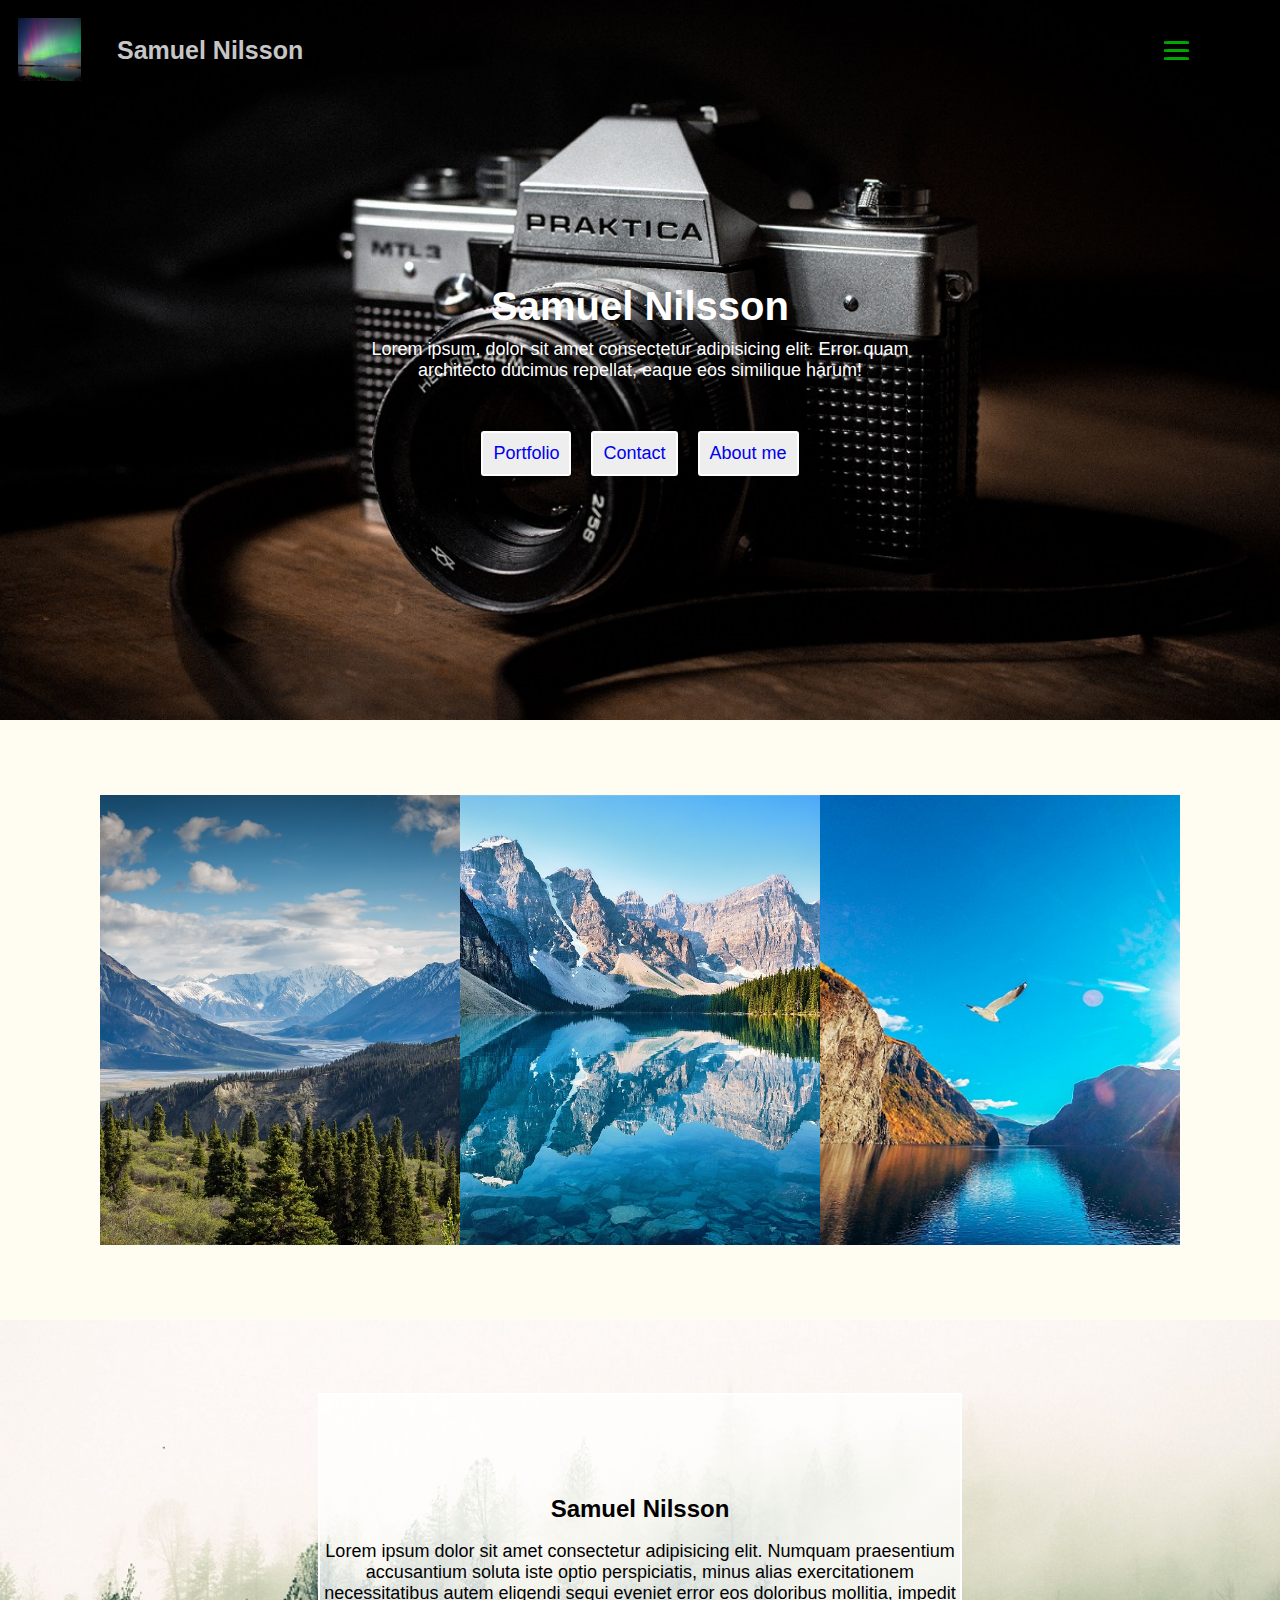
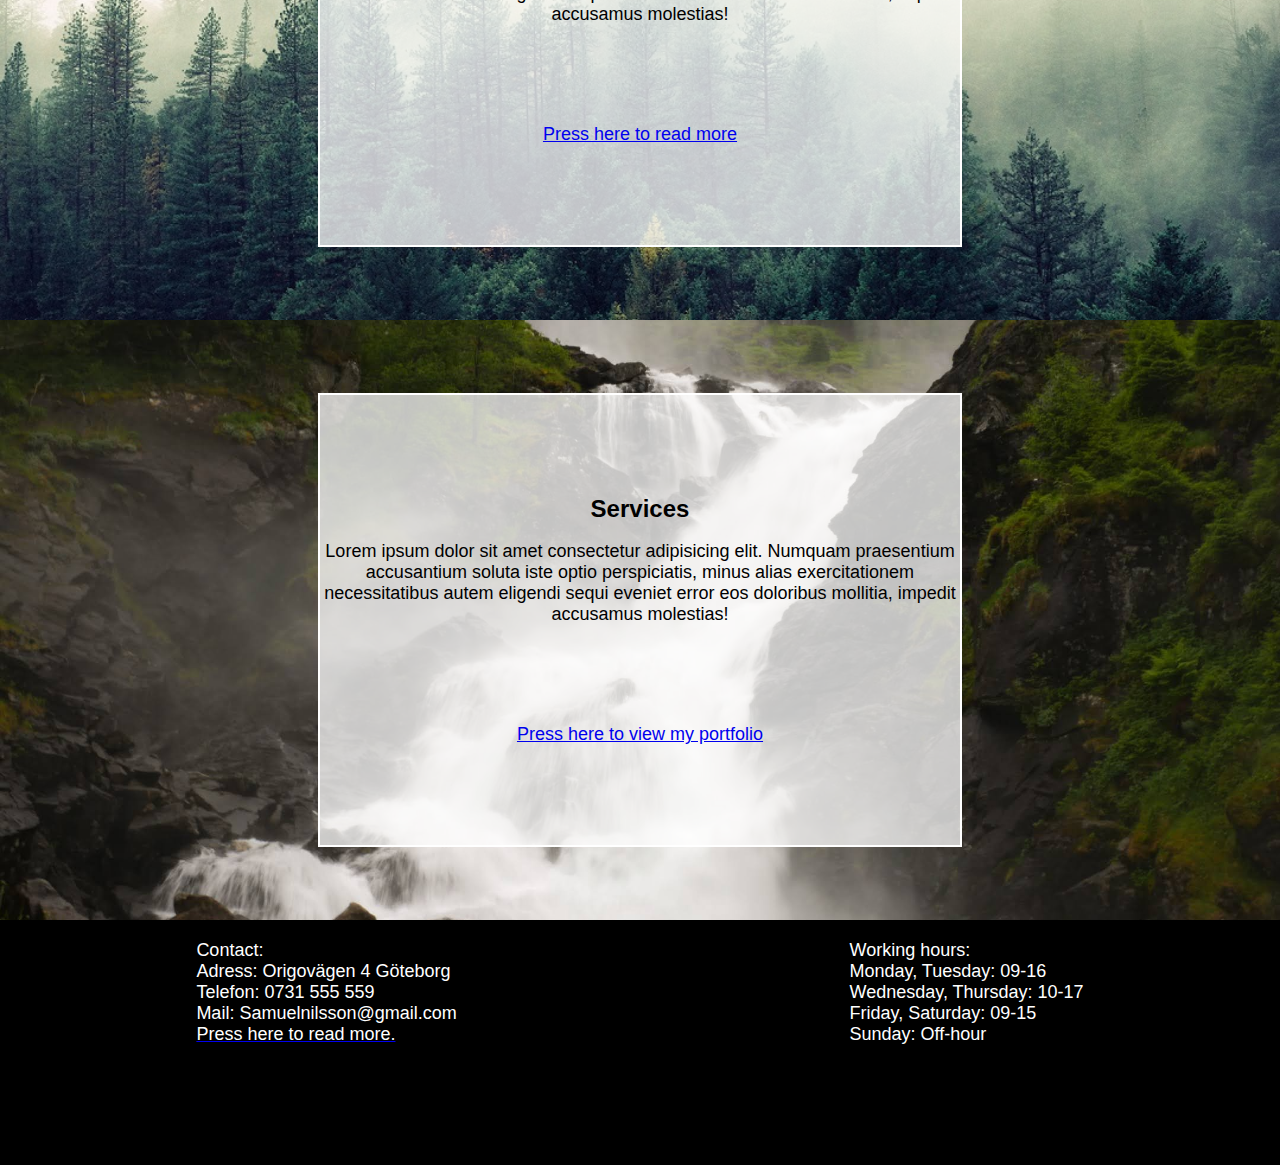
==== index.html @ 339e7af1 "nu är jag klar!!!!" ====
<!DOCTYPE html>
<html lang="en">
<head>
    <meta charset="UTF-8">
    <meta http-equiv="X-UA-Compatible" content="IE=edge">
    <meta name="viewport" content="width=device-width, initial-scale=1.0">
    <title>Samuel Nilsson</title>
    <link rel="stylesheet" href="/css/style.css">
</head>
<body id="gridwrapper1">
    <div>
        <header>
            <div>

            </div>
            
            <nav>
                <img id="logo" src="/img/Norrsken1.jpg" alt="logo">
                <h1>Samuel Nilsson</h1>
                <ul id="link_list">
                    <li><a href="index.html">Homepage</a></li>
                    <li><a href="portfolio.html">Portfolio</a></li>
                    <li><a href="about.html">About me</a></li>
                    <li><a href="contact.html">Contact</a></li>
                </ul>
                <div id="burger">
                    <div id="burger_line_1"></div>
                    <div id="burger_line_2"></div>
                    <div id="burger_line_3"></div>
                </div>
            </nav>
        </header>
    
    </div>

    <div id="mainpage_area1">
        <div id="start_buttons">
            <div id="text_buttons">
                <h2 id="text_buttons_h2">Samuel Nilsson</h2>
                <p id="text_buttons_p">Lorem ipsum, dolor sit amet consectetur adipisicing elit. Error quam architecto ducimus repellat, eaque eos similique harum!</p>
            </div>
            <div>
                <div id="button_div">
                    <div class="button">
                        <a href="portfolio.html"><p>Portfolio</p></a>
                    </div>
                    <div class="button">
                        <a href="contact.html"><p>Contact</p></a>
                    </div>
                    <div class="button">
                        <a href="about.html"><p>About me</p></a>
                    </div>
                </div>
            </div>

        </div>
    </div>

    <div id="mainpage_area2">

        <div class="img_mainpage_area2" id="mainpage_area2_img1"></div>
        <div class="img_mainpage_area2" id="mainpage_area2_img2"></div>
        <div class="img_mainpage_area2" id="mainpage_area2_img3"></div>
    </div>

    <div id="mainpage_area3">
        <div class="boxed">
            <section>
                <h2>Samuel Nilsson</h2>
                <br><p>Lorem ipsum dolor sit amet consectetur adipisicing elit. Numquam praesentium accusantium soluta iste optio perspiciatis, minus alias exercitationem necessitatibus autem eligendi sequi eveniet error eos doloribus mollitia, impedit accusamus molestias!</p>
            </section>
            <a href="about.html"><p>Press here to read more</p></a>
        </div>
    </div>

    <div id="mainpage_area4">
        <div class="boxed">
            <section>
                <h2>Services</h2>
                <br><p>Lorem ipsum dolor sit amet consectetur adipisicing elit. Numquam praesentium accusantium soluta iste optio perspiciatis, minus alias exercitationem necessitatibus autem eligendi sequi eveniet error eos doloribus mollitia, impedit accusamus molestias!</p>
            </section>
            <a href="portfolio.html"><p>Press here to view my portfolio</p></a>
        </div>
    </div>

    <footer>
        <div>
            <p class="text_footer">Contact:</p>
            <p class="text_footer">Adress: Origovägen 4 Göteborg</p>
            <p class="text_footer">Telefon: 0731 555 559</p>
            <p class="text_footer">Mail: Samuelnilsson@gmail.com</p>
            <a href="contact.html"><p class="text_footer">Press here to read more.</p></a>
        </div>
        <div>
            <p class="text_footer">Working hours:</p>
            <p class="text_footer">Monday, Tuesday: 09-16</p>
            <p class="text_footer">Wednesday, Thursday: 10-17</p>
            <p class="text_footer">Friday, Saturday: 09-15</p>
            <p class="text_footer">Sunday: Off-hour</p>
        </div>
    </footer> 
    

    <script src="js/script.js"></script>    
</body>
</html>
---- css/style.css ----
*{
  margin: 0;
  padding: 0;
  background-repeat: no-repeat;
}

body {
  font-family: Arial, sans-serif;
  background-color: aliceblue;
  overflow-x: hidden;
}
  
header{
  grid-area: he;
  background-color: #000000;
  height: 0px;
  width: 100%;
}
  
h1 {
  text-align: center;
  color: #000000;
}
  
nav{
  display: flex;
  padding: 2% 6%;
  justify-content: flex-end;
  align-items: center;
  background-color: rgb(0, 0, 0);
  grid-area: na;
  height: 11vh;
}

nav h1 {
  color: #c6c6c6;
  position: absolute;
  left: 13vh;
  top: 4vh;
}

#logo { 
  height: 7vh;
  width: 7vh;
  position: absolute;
  left: 2vh;
  top: 2vh;
}
  
#link_list{
  flex: 1;
  text-align: right;

  background-color: rgb(0, 0, 0);
  height: 400px;
  width: 200px;
  position: absolute;
  top: 10vh;
  right: -200px;
  display: flex;
  flex-direction: column;
  align-items: center;
  justify-content: space-around;
  list-style: none;
  transition: all 0.5s;
  z-index: 1;
}
    
  
#link_list li{
  list-style: none;
  display: inline-block;
  padding: 8px 12px;
  position: relative;
}
  
#link_list li a{
  color: rgb(0, 0, 0);
  text-decoration: none;
  font-size: 1rem;

  letter-spacing: 0.1875rem;
  color: rgb(255, 128, 0);
  font-weight: bold;
  font-family: 'Franklin Gothic Medium', 'Arial Narrow', Arial, sans-serif;
  text-transform: uppercase;
}
  
#link_list li::after{
  content: '';
  width: 0%;
  height: 2px;
  background: red;
  display: block;
  margin: auto;
  transition: 0.5s;
}
  
#link_list li:hover::after{
  width: 100%;
}


#burger div {
  width: 25px;
  height: 3px;
  background-color: rgb(1, 166, 1);
  margin: 5px;
  border-radius: 20%;
  transition: all 0.5s;
}

#burger {
  margin-right: 50px;
  cursor: pointer;
  position: absolute;
  top: 4vh;
  right: 4vh;
}

.link_list_visible {
  transform: translateX(-200px);
  /* background-image: url(/img/colorshift.gif);
  opacity: 0.5; */
  background-size: cover;
}

.burger_in_x_form #burger_line_2 {
  opacity: 0;
}

.burger_in_x_form #burger_line_1 {
  transform: rotate(-45deg) translate(-5px, 6px);
}

.burger_in_x_form #burger_line_3 {
  transform: rotate(45deg) translate(-5px, -6px);
}




/* Denna koden nedanför är till för gridlayouten på min landing page */

#gridwrapper1 {
  grid-template-columns: 1fr 1fr;
  grid-template-rows: 0px 800px 800px 800px 800px 500px;
  grid-template-areas: 
  "na na"
  "m1 m1"
  "m2 m2"
  "m3 m3"
  "fo fo";

  background-color: #fffcf1;
}

#mainpage_area1 {
  grid-area: m1;
  display: flex;
  text-align: center;
  align-items: center;
  justify-content: center;

  background-image: url('/img/camera1_unsplash.jpg');
  background-size: cover;
  background-position-y: center;
  background-position: center;

  height: 80vh;
  width: auto;
}

#start_buttons {
  display: flex;
  flex-direction: column;
  align-items: center;
  justify-content: center;
  width: 50%;
}

#text_buttons {
  display: flex;
  flex-direction: column;
  align-items: center;
  justify-content: center;
  padding: 40px;
}

#text_buttons_h2 {
  font-size: 40px;
  color: #fff;
  padding: 10px;
}

#text_buttons_p {
  color: #fff;
}

#button_div {
  display: flex;
  justify-content: space-between;
  align-items: center;
}

.button {
  padding: 10px;
  margin: 10px;
  background-color: #eee;
  border-radius: 3px;
  border: 2px solid white;
  cursor: pointer;
}
.button a:link { 
  text-decoration: none; 
}

#mainpage_area2 {
  grid-area: m2;
  display: flex;
  justify-content: space-evenly;
  align-items: center;
  height: 400px;
  margin: 100px;
  padding: 0px;
}

.img_mainpage_area2 {
  width: 50vh;
  height: 50vh;
  background-position: center;
  background-size: cover;
}

#mainpage_area2_img1 {
  background-image: url(/img/mountain3_unsplash.jpg);
}

#mainpage_area2_img2 {
  background-image: url(/img/fjord3_unsplash.jpg);
}

#mainpage_area2_img3 {
  background-image: url(/img/fjord5_unsplash.jpg);
}

#mainpage_area3 {
  grid-area: m3;
  display: flex;
  text-align: center;
  align-items: center;
  justify-content: center;

  background-image: url('/img/mountain1_unsplash.jpg');
  background-size: cover;
  background-position-y: center;

  height: 600px;
  width: auto;
}

#mainpage_area4 {
  grid-area: m4;
  display: flex;
  text-align: center;
  align-items: center;
  justify-content: center;

  background-image: url('/img/Vattenfall.jpeg');
  background-size: cover;
  background-position-y: center;

  height: 600px;
  width: auto;
}







/* Här kommer kod till kontaktsidan */

  
form {
  width: 50%;
  margin: 0 auto;
  background-color: #fff;
  padding: 20px;
  border-radius: 10px;
  box-shadow: 0px 2px 5px #666;
}
  
label {
  display: block;
  margin-top: 10px;
  font-weight: bold;
}
  
input[type="text"],
input[type="email"],
textarea {
  width: 100%;
  padding: 10px;
  border: 1px solid #ccc;
  border-radius: 4px;
  box-sizing: border-box;
  margin-top: 5px;
  margin-bottom: 10px;
  font-size: 16px;
}
  
input[type="submit"] {
  background-color: #4CAF50;
  color: #fff;
  padding: 12px 20px;
  border: none;
  border-radius: 4px;
  cursor: pointer;
  font-size: 16px;
}
  
input[type="submit"]:hover {
  background-color: #45a049;
}

#contact_gridwrapper{
  height: 100vh;
  display: grid;

  grid-template-rows: 11vh 80vh 80vh minmax(400px, 1fr);
  grid-template-columns: 1fr;
  grid-template-areas: 
  "he"
  "ma"
  "a1"
  "fo";
}


#contact_section1 {
  grid-area: ma;
  display: grid;
  justify-content: center;
  align-items: center;
 
  background-image: url('../img/forest2_unsplash.jpg');
  background-position: center;
  background-size: cover;
  position: relative;
  
  height: 80vh;
  width: 100%;
}

#h1_fixed_position {
  position: relative;
  top: 40%;
}

#h1_contact_section1 {
  font-size: 40px;
  color: white;
}

#contact_section2 {
  grid-area: a1;
  text-align: center;
  display: flex;

  background-image: url('../img/Vattenfall.jpeg');
  background-size: cover;
  background-position-y: center;
  justify-content: center;
  align-items: center;  

  height: 80vh;
  width: auto;
}



/* Här kommer kod kopplad till om mig (about.html) sidan */

#about_gridwrapper{
  /* height: 100vh; */
  display: grid;
  
  grid-template-rows: 11vh 90vh 80vh 80vh minmax(20vh, 1fr);
  grid-template-columns: 1fr;
  grid-template-areas: 
  "he"
  "ma"
  "a1"
  "a2"
  "fo";
}
   
.boxed {
  display: flex;
  flex-direction: column;
  text-align: center;
  justify-content: space-evenly;
  align-content: center;
  list-style: none;
  flex-direction: column;
  
  border: 2px solid white;
  background-color: rgba(255, 255, 255, 0.749);
  width: 50%;
  height: 75%;
  margin: 10vh;
}
  
  
#aboutme {
  grid-area: ma;
  display: grid;
  justify-content: center;
  align-items: center;
 
  background-image: url('../img/fjord3_unsplash.jpg');
  background-position: center;
  background-size: cover;
  position: relative;
    
  width: 100%;
}
  
#about_section1 {
  grid-area: a1;
  text-align: center;
  display: flex;
  
  background-image: url('../img/mountain3_unsplash.jpg');
  background-size: cover;
  background-position-y: center;
  justify-content: center;
  align-items: center;  
  
  width: auto;
}
  
#about_section2{
  grid-area: a2;
  text-align: center;
  display: flex;
  
  background-image: url('../img/fjord2_unsplash.jpg');  
  background-size: cover;
  background-position-y: center;
  justify-content: center;
  align-items: center; 
  
  width: auto;
}
  
h1{
  font-size: 25px;
}
  
p {
  font-size: 18px;
}
  
footer {
  grid-area: fo;
  height: 25vh;
  background-color: rgb(0, 0, 0); 
  display: flex;
  flex-direction: row;
  justify-content: space-around;
  align-content: center;
  padding-top: 20px;
}
  
.text_footer {
  color: white;
}

/* koden nedan är till knappen som scrollar ner på kontaktsidan */

:after,
:before {
  box-sizing: border-box;
}

.scroll_section {
  height: 100vh;
  width: 100%;
  display: table;
}

.scroll-down {
  opacity: 1;
  -webkit-transition: all .5s ease-in 3s;
  transition: all .5s ease-in 3s;
}

.scroll-down {
  position: absolute;
  bottom: 30px;
  left: 50%;
  margin-left: -16px;
  display: block;
  width: 32px;
  height: 32px;
  border: 3px solid rgb(255, 255, 255);
  background-size: 14px auto;
  border-radius: 50%;
  z-index: 2;
  -webkit-animation: bounce 2s infinite 2s;
  animation: bounce 2s infinite 2s;
  -webkit-transition: all .2s ease-in;
  transition: all .2s ease-in;
}

.scroll-down:before {
  position: absolute;
  top: calc(50% - 8px);
  left: calc(50% - 6px);
  transform: rotate(-45deg);
  display: block;
  width: 12px;
  height: 12px;
  content: "";
  border: 3px solid rgb(255, 255, 255);
  border-width: 0px 0 2px 2px;
}

/* Denna koden är för att få skrolla ner knappen (på kontaktsidan och om mig-sidan) att hoppa upp och ner */

@keyframes bounce {
  0%,
  100%,
  20%,
  50%,
  80% {
    -webkit-transform: translateY(0);
    -ms-transform: translateY(0);
    transform: translateY(0);
  }
  40% {
    -webkit-transform: translateY(-10px);
    -ms-transform: translateY(-10px);
    transform: translateY(-10px);
  }
  60% {
    -webkit-transform: translateY(-5px);
    -ms-transform: translateY(-5px);
    transform: translateY(-5px);
  }
}


/* Här är koden till portfolio sidan */

#portfolio_gridwrapper {
  height: 100vh;
  display: grid;
  
  grid-template-rows: 100px 500px auto minmax(400px, 1fr);
  grid-template-columns: 1fr;
  grid-template-areas: 
  "he"
  "p1"
  "p2"
  "fo";
}

#gallery_section {
  grid-area: p2;
}


/* Här nedan kommer koden kopplad till slideshowen på portfoliosidan */

.slideshow {
  grid-area: p1;
}

.slideshow-container {
  position: relative;
  height: 500px;
  width: 100%;
  overflow: hidden;
}
  
.slide {
  position: absolute;
  top: 0;
  left: 0;
  height: 500px;
  width: 100%;
  background-position: center;
  background-repeat: no-repeat;
  background-size: cover;
  opacity: 0;
  transition: opacity 1s ease-in-out;
}
  
.slide1 {
  background-image: url('/img/mountain1_unsplash.jpg');
}
  
.slide2 {
  background-image: url('/img/forest1_unsplash.jpg');
}
  
.slide3 {
  background-image: url('/img/forest2_unsplash.jpg');
}
  
.slide4 {
  background-image: url('/img/fjord3_unsplash.jpg');
}
  
.slide5 {
  background-image: url('/img/Vattenfall.jpeg');
}
  
.slide.active {
  opacity: 1;
}
  
.slideshow-nav {
  position: absolute;
  top: 50%;
  transform: translateY(-50%);
  width: 100%;
  display: flex;
  justify-content: space-between;
  z-index: 1;
}
  
.slideshow-nav a {
  color: white;
  font-size: 48px;
  text-decoration: none;
  cursor: pointer;
  padding: 10px;
  opacity: 0.7;
  transition: opacity 0.3s ease-in-out;
}
  
.slideshow-nav a:hover {
  opacity: 1;
}
  
.slideshow-text {
  position: absolute;
  top: 50%;
  left: 50%;
  transform: translate(-50%, -50%);
  color: white;
  font-size: 48px;
  z-index: 1;
}
  

/* Här nedanför kommer koden kopplad till galleriet på portfoliosidan */

body {
	font-family: Arial, sans-serif;
	margin: 0;
	padding: 0;
}

.gallery {
	display: flex;
	flex-wrap: wrap;
	justify-content: center;
  margin: 10vh;
}

.card {
	margin: 10px;
	box-shadow: 0 4px 8px 0 rgba(0, 0, 0, 0.2);
	transition: box-shadow 0.3s ease-in-out;
}

.card:hover {
	box-shadow: 0 8px 16px 0 rgba(0, 0, 0, 0.2);
}


.card {
  width: 50vh;
  height: 50vh;
  background-position: center;
  background-size: cover;
}

@media screen and (max-width: 600px) {
	.card {
		width: 90%;
	}
}

#card1{
  background-image: url(/img/forest1_unsplash.jpg);
}

#card2{
  background-image: url(/img/forest2_unsplash.jpg);
}

#card3{
  background-image: url(/img/Vattenfall.jpeg);
}

#card4{
  background-image: url(/img/mountain2_unsplash.jpg);
}

#card5{
  background-image: url(/img/mountain3_unsplash.jpg);
}

#card6{
  background-image: url(/img/Fjord1.jpg);
}

#card7{
  background-image: url(/img/mountain1_unsplash.jpg);
}

#card8{
  background-image: url(/img/Norrsken1.jpg);
}

#card9{
  background-image: url(/img/fjord6_unsplash.jpg);
}

/* Jag kommenterade ut denna koden eftersom den är kopplad till galleriswitch knappen som inte fungerar. Mer info finns i dokumentationen. */
/* Button styles */

/* #button-container {
	display: flex;
	justify-content: center;
	margin-top: 20px;
}

.gallery-button {
	padding: 10px 20px;
	margin: 0 10px;
	background-color: #007bff;
	color: #fff;
	border: none;
	border-radius: 5px;
	cursor: pointer;
	transition: background-color 0.3s ease-in-out;
} 

.gallery-button:hover {
	background-color: #0056b3;
} */




/* Här kommer all kod för min mobillayout */

@media only screen and (max-width: 800px) {
  
/* Småändringar i gridwrappers för att mobilanpassa sidan */

  #gridwrapper1 {
    grid-template-columns: 1fr 1fr;
    grid-template-rows: 100px 800px 800px 800px 800px 500px;
    grid-template-areas: 
    "na na"
    "m1 m1"
    "m2 m2"
    "m3 m3"
    "fo fo";

    background-color: #fffcf1;
  }

  #contact_gridwrapper{
    height: 100vh;
    display: grid;
  
    grid-template-rows: 100px 80vh 80vh minmax(400px, 1fr);
    grid-template-columns: 1fr;
    grid-template-areas: 
    "he"
    "ma"
    "a1"
    "fo";
  }

  #about_gridwrapper{
    /* height: 100vh; */
    display: grid;
    
    grid-template-rows: 100px 90vh 80vh 80vh minmax(20vh, 1fr);
    grid-template-columns: 1fr;
    grid-template-areas: 
    "he"
    "ma"
    "a1"
    "a2"
    "fo";
  }

  #portfolio_gridwrapper {
    height: 100vh;
    display: grid;
    
    grid-template-rows: 100px 500px auto minmax(400px, 1fr);
    grid-template-columns: 1fr;
    grid-template-areas: 
    "he"
    "p1"
    "p2"
    "fo";
  }


  /* Ta bort hamburgarmenyn och gör om den till en meny längst upp på skärmen */

  header{
    grid-area: he;
    background-color: #000000;
    height: 100px;
    width: 100%;
  }
    
  nav{
    display: flex;
    padding: 2% 6%;
    justify-content: center;
    align-items: center;
    background-color: rgb(0, 0, 0);
    grid-area: na;
  }
    
  #link_list{
    flex: 1;
    text-align: center;
  
    background-color: rgb(0, 0, 0);
    height: 0px;
    width: 0px;
    position: relative;
    right: 0vh;
    top: 5vh;

   
    display: flex;
    flex-direction: row;
    align-items: center;
    justify-content: center;
    list-style: none;
    transition: all 0.5s;
    z-index: 1;
    
    white-space: nowrap;
  }
  
  #link_list li a{
    color: rgb(0, 0, 0);
    text-decoration: none;
    font-size: 1rem;
    position: relative;
    bottom: 2vh;
  
    letter-spacing: 0.1875rem;
    color: rgb(255, 128, 0);
  }

  #link_list li::after{
    content: '';
    width: 0%;
    height: 0px;
  }
  
  #burger div {
    display: none;
  }

  nav h1{
    color: #bebebe;
    position: absolute;
    left: 14vh;
    top: 1.5vh;
  }

  
  #logo { 
    height: 6vh;
    width: 6vh;
    position: absolute;
    left: 3vh;
    top: 1vh;
  }

  
/* Övrigt */

#portfolio_h2 {
  font-size: 8vh;
  white-space: nowrap;
}
  
}
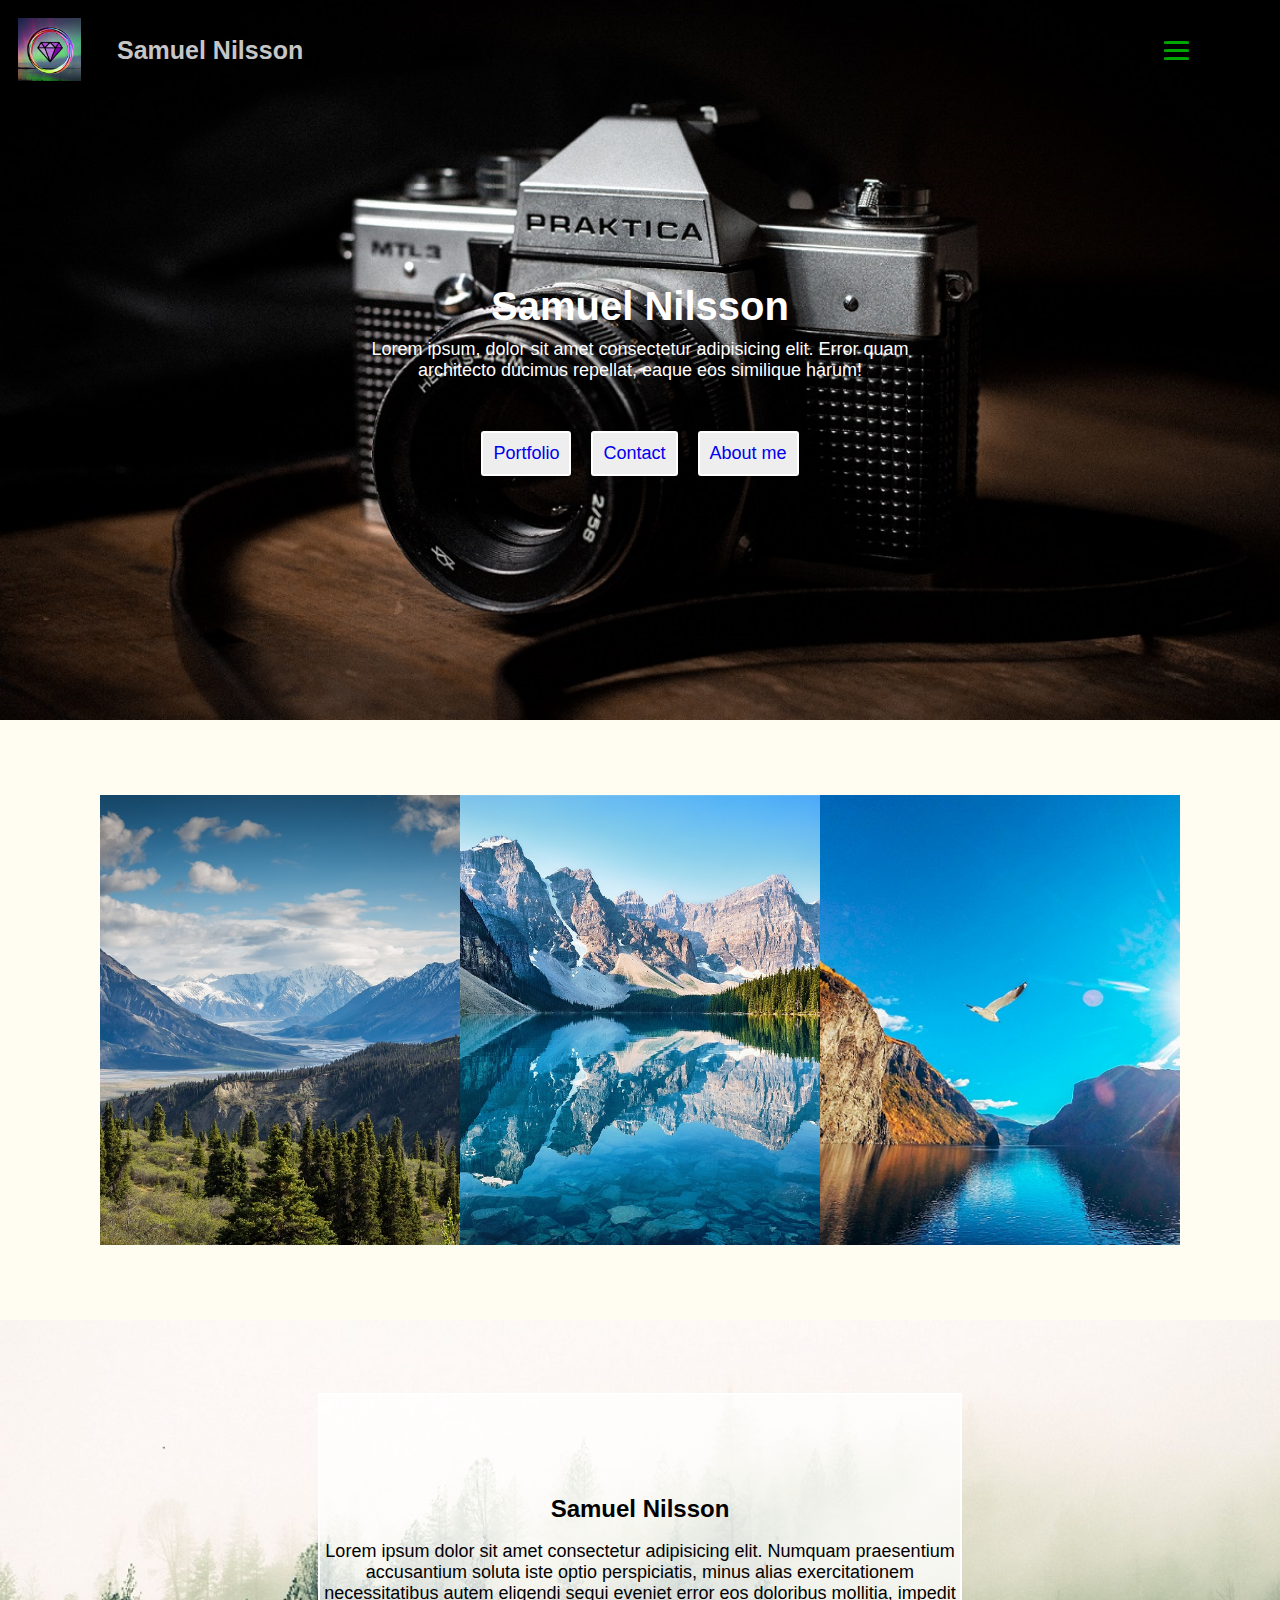
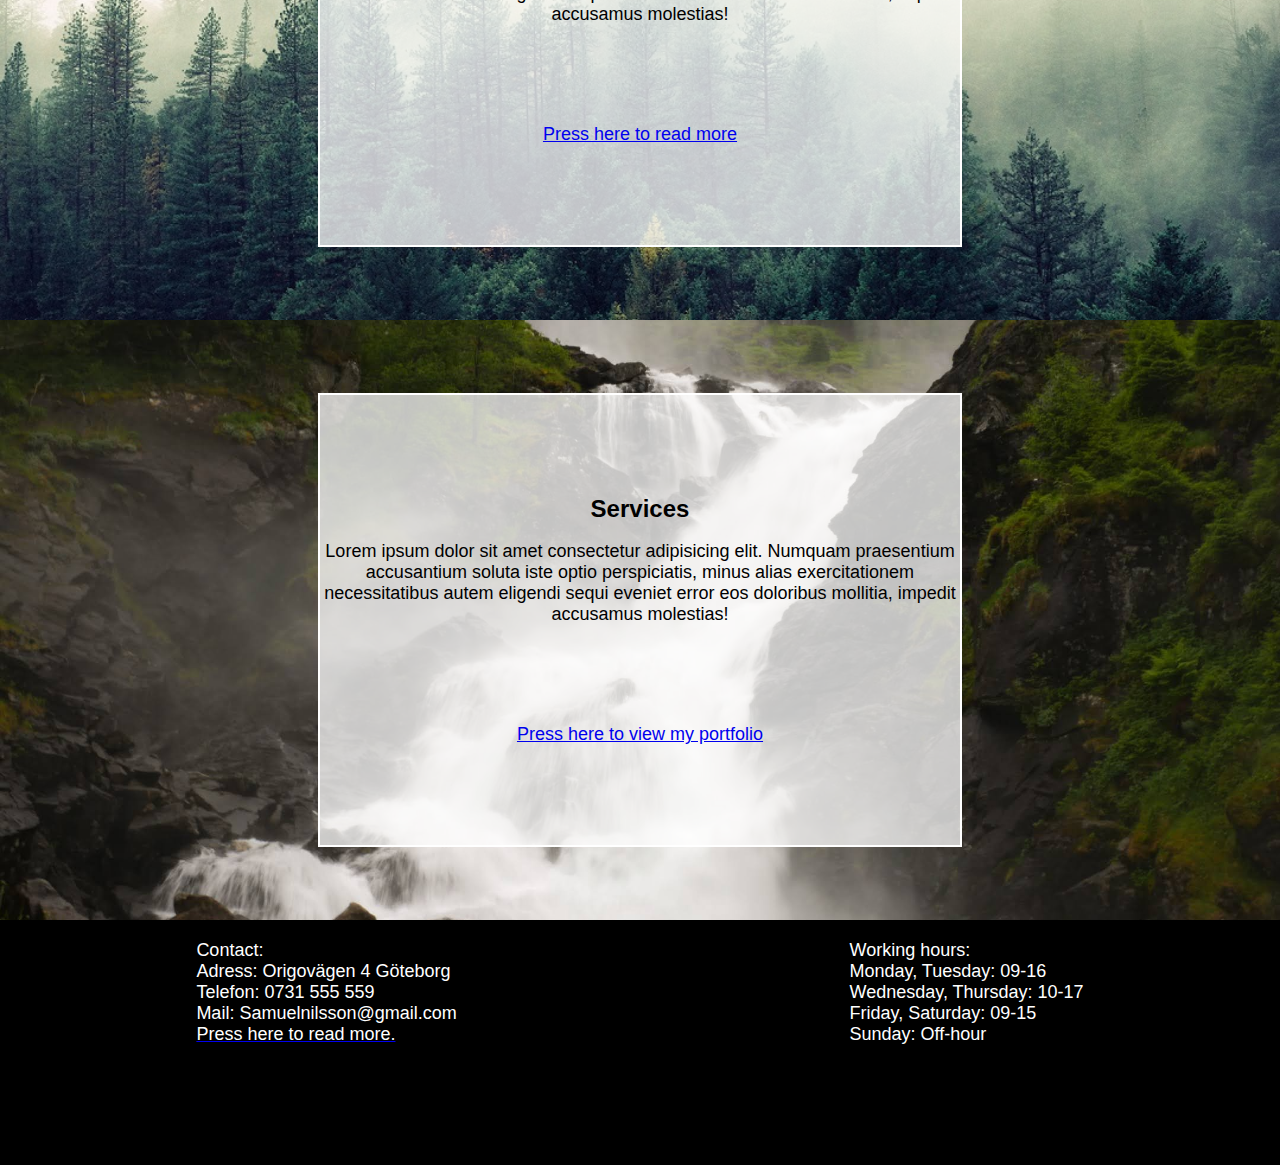
==== commit 1a30c275: "Logotyp problemet /photoshop problemet" ====
--- a/index.html
+++ b/index.html
@@ -15,7 +15,7 @@
             </div>
             
             <nav>
-                <img id="logo" src="/img/Norrsken1.jpg" alt="logo">
+                <img id="logo" src="/img/logo.png" alt="logo">
                 <h1>Samuel Nilsson</h1>
                 <ul id="link_list">
                     <li><a href="index.html">Homepage</a></li>
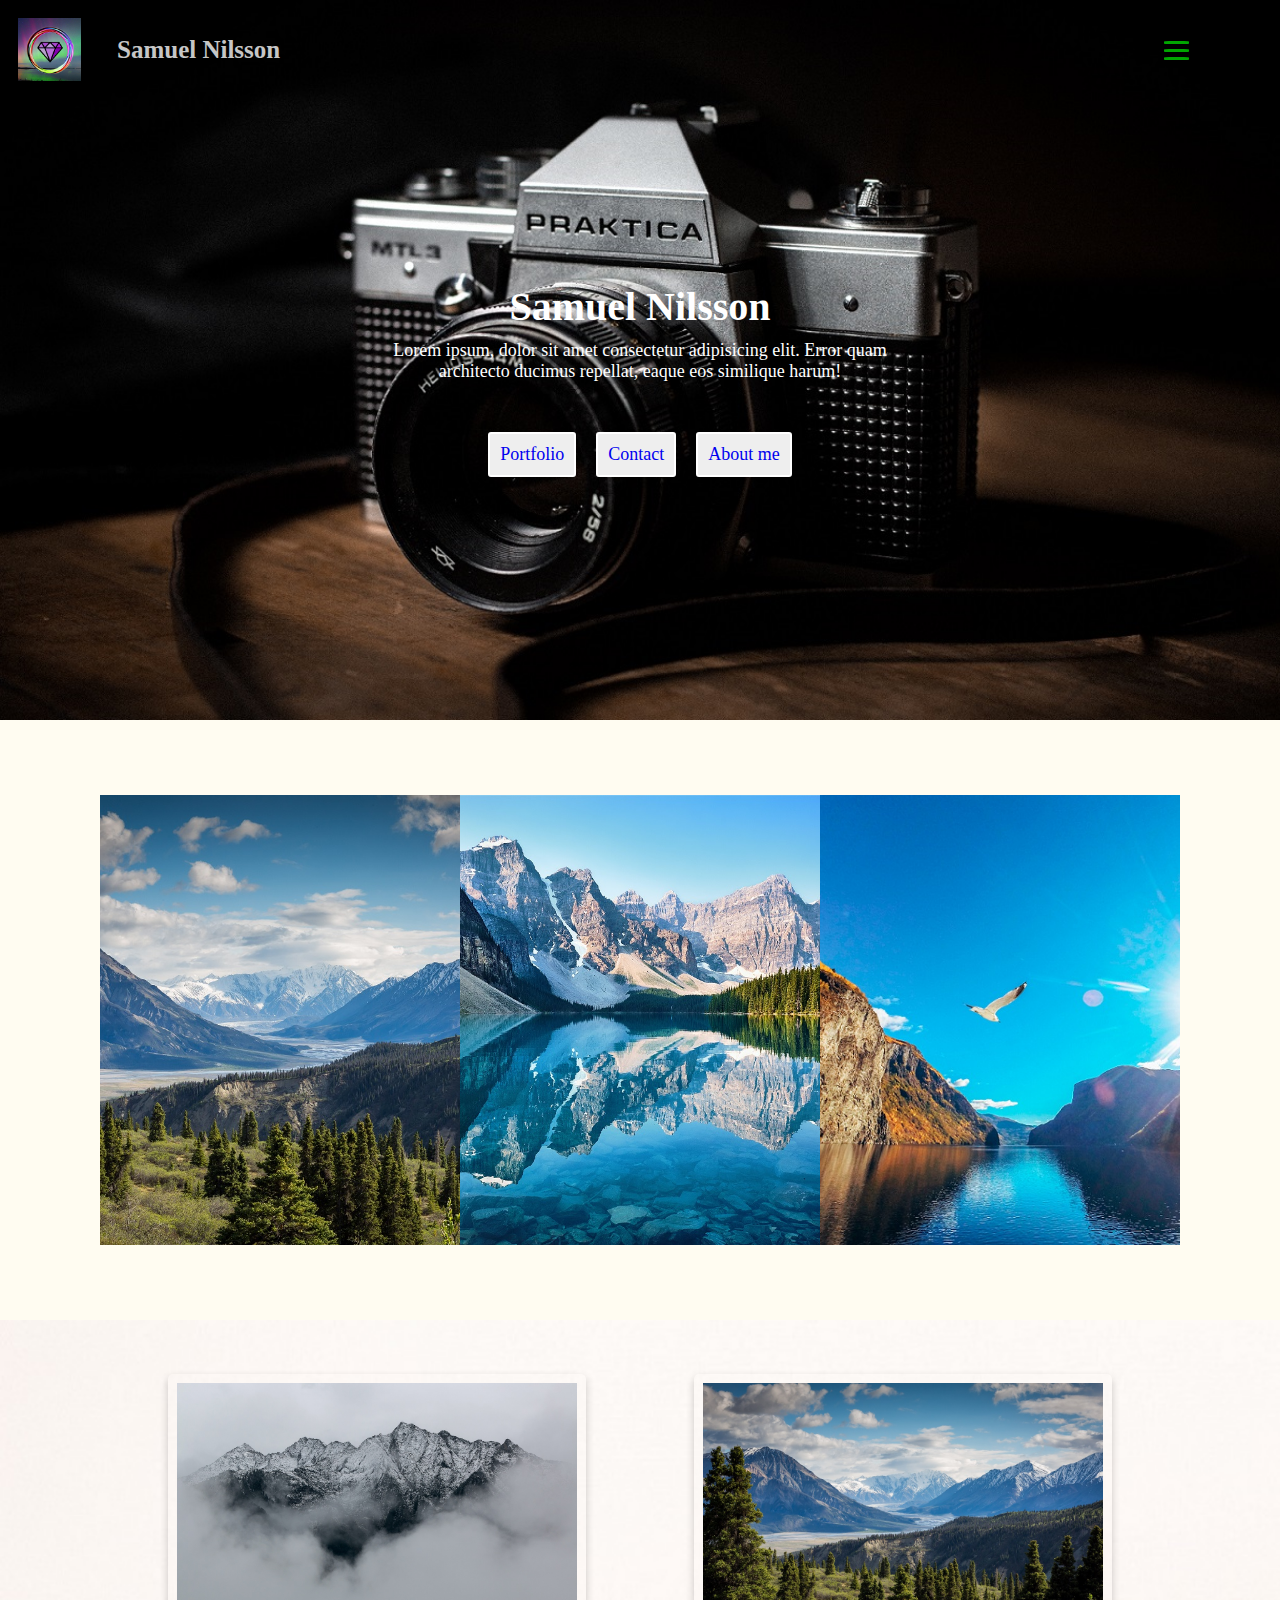
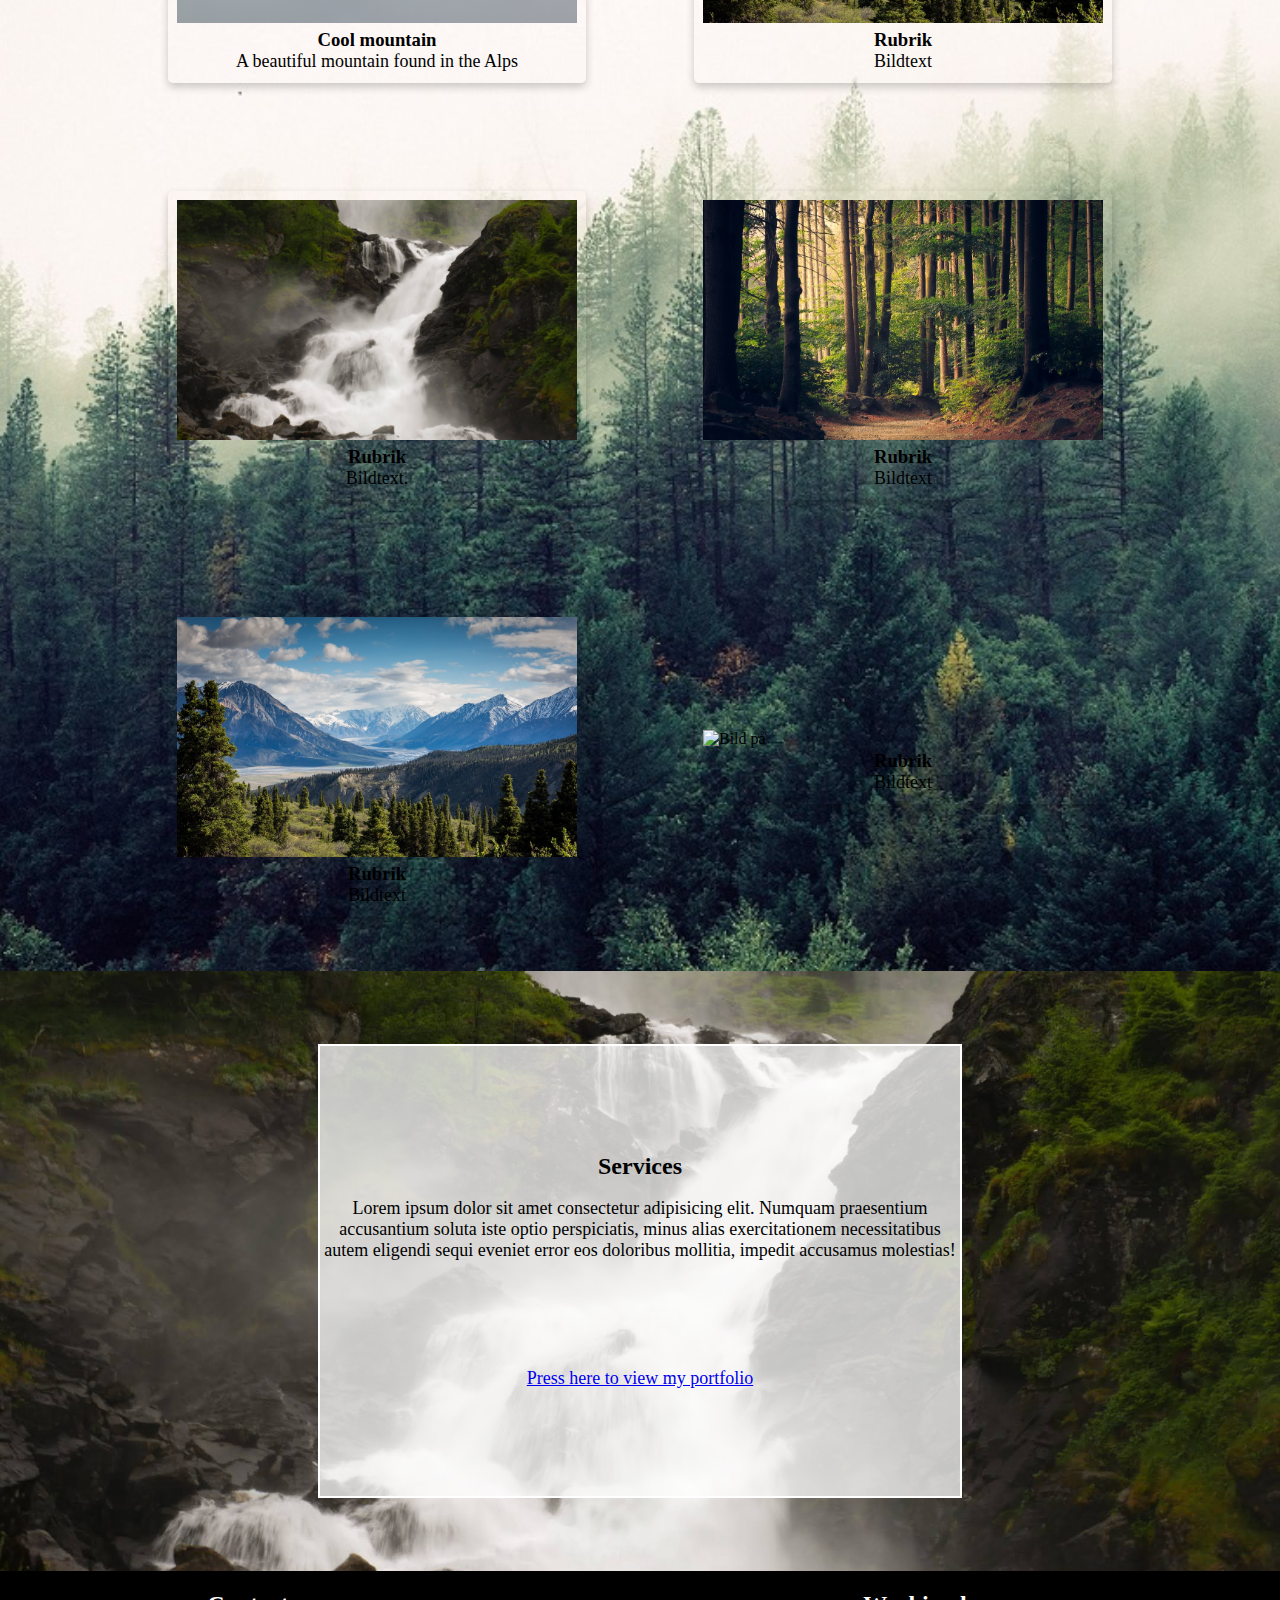
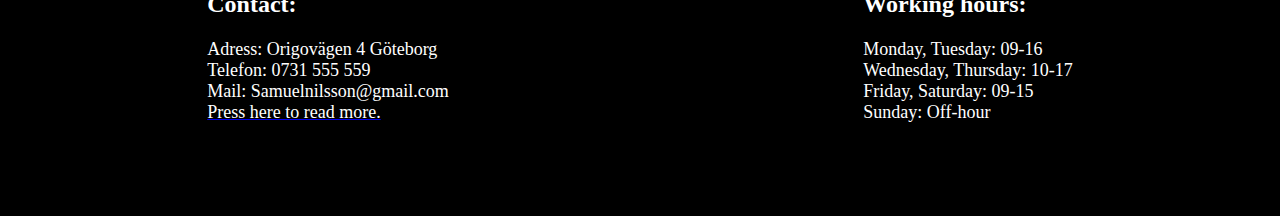
==== commit 22adf583: "En push" ====
--- a/index.html
+++ b/index.html
@@ -5,7 +5,7 @@
     <meta http-equiv="X-UA-Compatible" content="IE=edge">
     <meta name="viewport" content="width=device-width, initial-scale=1.0">
     <title>Samuel Nilsson</title>
-    <link rel="stylesheet" href="/css/style.css">
+    <link rel="stylesheet" href="css/style.css">
 </head>
 <body id="gridwrapper1">
     <div>
@@ -15,7 +15,7 @@
             </div>
             
             <nav>
-                <img id="logo" src="/img/logo.png" alt="logo">
+                <img id="logo" src="img/logo.png" alt="logo">
                 <h1>Samuel Nilsson</h1>
                 <ul id="link_list">
                     <li><a href="index.html">Homepage</a></li>
@@ -63,7 +63,7 @@
         <div class="img_mainpage_area2" id="mainpage_area2_img3"></div>
     </div>
 
-    <div id="mainpage_area3">
+    <!-- <div id="mainpage_area3">
         <div class="boxed">
             <section>
                 <h2>Samuel Nilsson</h2>
@@ -71,7 +71,58 @@
             </section>
             <a href="about.html"><p>Press here to read more</p></a>
         </div>
-    </div>
+    </div> -->
+
+    <section id="mainpage_cardlayout">
+        <div class="mainpage_card">
+          <img src="img/mountain2_unsplash.jpg" alt="Bild på " class="mainpage_cardimg">
+            <div class="container">
+              <h3><b>Cool mountain</b></h3>
+              <p>A beautiful mountain found in the Alps</p>
+            </div>
+          </div>
+    
+          <div class="mainpage_card">
+            <img src="img/mountain3_unsplash.jpg" alt="Bild på " class="mainpage_cardimg">
+            <div class="container">
+              <h3><b>Rubrik</b></h3>
+              <p>Bildtext</p>
+            </div>
+          </div>
+    
+          <div class="mainpage_card">
+            <img src="img/Vattenfall.jpeg" alt="Bild på " class="mainpage_cardimg">
+            <div class="container">
+              <h3><b>Rubrik</b></h3>
+              <p>Bildtext.</p>
+            </div>
+          </div>
+    
+          <div class="mainpage_card">
+            <img src="img/forest1_unsplash.jpg" alt="Bild på " class="mainpage_cardimg">
+            <div class="container">
+              <h3><b>Rubrik</b></h3>
+              <p>Bildtext</p>
+            </div>
+          </div>
+    
+        <div class="mainpage_card">
+            <img src="img/mountain3_unsplash.jpg" alt="Bild på " class="mainpage_cardimg" id="mainpage_card_remove">
+            <div class="container">
+              <h3><b>Rubrik</b></h3>
+              <p>Bildtext</p>
+            </div>
+        </div>
+    
+        <div class="mainpage_card">
+            <img src="img/.jpg" alt="Bild på " class="mainpage_cardimg" id="mainpage_card_remove">
+            <div class="container">
+              <h3><b>Rubrik</b></h3>
+              <p>Bildtext</p>
+            </div>
+        </div>
+    
+    </section>
 
     <div id="mainpage_area4">
         <div class="boxed">
@@ -85,15 +136,15 @@
 
     <footer>
         <div>
-            <p class="text_footer">Contact:</p>
-            <p class="text_footer">Adress: Origovägen 4 Göteborg</p>
+            <h2 class="text_footer">Contact:</h2>
+            <p class="text_footer"><br>Adress: Origovägen 4 Göteborg</p>
             <p class="text_footer">Telefon: 0731 555 559</p>
             <p class="text_footer">Mail: Samuelnilsson@gmail.com</p>
             <a href="contact.html"><p class="text_footer">Press here to read more.</p></a>
         </div>
         <div>
-            <p class="text_footer">Working hours:</p>
-            <p class="text_footer">Monday, Tuesday: 09-16</p>
+            <h2 class="text_footer">Working hours:</h2>
+            <p class="text_footer"><br>Monday, Tuesday: 09-16</p>
             <p class="text_footer">Wednesday, Thursday: 10-17</p>
             <p class="text_footer">Friday, Saturday: 09-15</p>
             <p class="text_footer">Sunday: Off-hour</p>
--- a/css/style.css
+++ b/css/style.css
@@ -2,10 +2,10 @@
   margin: 0;
   padding: 0;
   background-repeat: no-repeat;
+  font-family: 'Times New Roman', Times, serif;
 }
 
 body {
-  font-family: Arial, sans-serif;
   background-color: aliceblue;
   overflow-x: hidden;
 }
@@ -144,12 +144,14 @@
 
 #gridwrapper1 {
   grid-template-columns: 1fr 1fr;
-  grid-template-rows: 0px 800px 800px 800px 800px 500px;
+  grid-template-rows: 0px 800px 800px 800px 800px 800px 500px;
   grid-template-areas: 
   "na na"
   "m1 m1"
   "m2 m2"
-  "m3 m3"
+  /* "m3 m3" */
+  "m4 m4"
+  "m5 m5"
   "fo fo";
 
   background-color: #fffcf1;
@@ -162,7 +164,7 @@
   align-items: center;
   justify-content: center;
 
-  background-image: url('/img/camera1_unsplash.jpg');
+  background-image: url('../img/camera1_unsplash.jpg');
   background-size: cover;
   background-position-y: center;
   background-position: center;
@@ -233,15 +235,15 @@
 }
 
 #mainpage_area2_img1 {
-  background-image: url(/img/mountain3_unsplash.jpg);
+  background-image: url('../img/mountain3_unsplash.jpg');
 }
 
 #mainpage_area2_img2 {
-  background-image: url(/img/fjord3_unsplash.jpg);
+  background-image: url('../img/fjord3_unsplash.jpg');
 }
 
 #mainpage_area2_img3 {
-  background-image: url(/img/fjord5_unsplash.jpg);
+  background-image: url('../img/fjord5_unsplash.jpg');
 }
 
 #mainpage_area3 {
@@ -251,7 +253,7 @@
   align-items: center;
   justify-content: center;
 
-  background-image: url('/img/mountain1_unsplash.jpg');
+  background-image: url('../img/mountain1_unsplash.jpg');
   background-size: cover;
   background-position-y: center;
 
@@ -266,7 +268,7 @@
   align-items: center;
   justify-content: center;
 
-  background-image: url('/img/Vattenfall.jpeg');
+  background-image: url('../img/Vattenfall.jpeg');
   background-size: cover;
   background-position-y: center;
 
@@ -274,6 +276,59 @@
   width: auto;
 }
 
+.boxed_card {
+  display: flex;
+  flex-direction: column;
+  text-align: center;
+  justify-content: center;
+  align-items: center;
+
+  border: 2px solid white;
+  background-color: rgba(255, 255, 255, 0.749);
+  padding: 10vh;
+  height: 5rem;
+  width: auto;
+}
+
+#mainpage_cardlayout {
+  display: flex;
+  flex-direction: row;
+  flex-wrap: wrap;
+  justify-content: center;
+  align-items: center;
+  grid-area: m5;
+  background-image: url('../img/mountain1_unsplash.jpg');
+  background-size: cover;
+}
+
+.mainpage_cardimg {
+  height: 15rem;
+  width: 100%;
+  object-fit: cover;
+}
+
+.mainpage_card {
+  box-shadow: 0 4px 8px 0 rgba(0,0,0,0.2);
+  transition: 0.3s;
+  border-radius: 5px;
+
+  height: auto;
+  width: 400px;
+  padding: 1vh;
+  margin: 6vh;
+}
+  
+.card:hover {
+  box-shadow: 0 8px 16px 0 rgba(0,0,0,0.3);
+}
+  
+.container {
+  padding: 2px 16px;
+  display: flex;
+  flex-direction: column;
+  justify-content: center;
+  align-items: center;
+}
 
 
 
@@ -363,6 +418,12 @@
   font-size: 40px;
   color: white;
 }
+
+
+
+
+
+
 
 #contact_section2 {
   grid-area: a1;
@@ -601,23 +662,23 @@
 }
   
 .slide1 {
-  background-image: url('/img/mountain1_unsplash.jpg');
+  background-image: url('../img/mountain1_unsplash.jpg');
 }
   
 .slide2 {
-  background-image: url('/img/forest1_unsplash.jpg');
+  background-image: url('../img/forest1_unsplash.jpg');
 }
   
 .slide3 {
-  background-image: url('/img/forest2_unsplash.jpg');
+  background-image: url('../img/forest2_unsplash.jpg');
 }
   
 .slide4 {
-  background-image: url('/img/fjord3_unsplash.jpg');
+  background-image: url('../img/fjord3_unsplash.jpg');
 }
   
 .slide5 {
-  background-image: url('/img/Vattenfall.jpeg');
+  background-image: url('../img/Vattenfall.jpeg');
 }
   
 .slide.active {
@@ -699,39 +760,39 @@
 }
 
 #card1{
-  background-image: url(/img/forest1_unsplash.jpg);
+  background-image: url('../img/forest1_unsplash.jpg');
 }
 
 #card2{
-  background-image: url(/img/forest2_unsplash.jpg);
+  background-image: url('../img/forest2_unsplash.jpg');
 }
 
 #card3{
-  background-image: url(/img/Vattenfall.jpeg);
+  background-image: url('../img/Vattenfall.jpeg');
 }
 
 #card4{
-  background-image: url(/img/mountain2_unsplash.jpg);
+  background-image: url('../img/mountain2_unsplash.jpg');
 }
 
 #card5{
-  background-image: url(/img/mountain3_unsplash.jpg);
+  background-image: url('../img/mountain3_unsplash.jpg');
 }
 
 #card6{
-  background-image: url(/img/Fjord1.jpg);
+  background-image: url('../img/Fjord1.jpg');
 }
 
 #card7{
-  background-image: url(/img/mountain1_unsplash.jpg);
+  background-image: url('../img/mountain1_unsplash.jpg');
 }
 
 #card8{
-  background-image: url(/img/Norrsken1.jpg);
+  background-image: url('../img/Norrsken1.jpg');
 }
 
 #card9{
-  background-image: url(/img/fjord6_unsplash.jpg);
+  background-image: url('../img/fjord6_unsplash.jpg');
 }
 
 /* Jag kommenterade ut denna koden eftersom den är kopplad till galleriswitch knappen som inte fungerar. Mer info finns i dokumentationen. */
@@ -769,15 +830,24 @@
 
   #gridwrapper1 {
     grid-template-columns: 1fr 1fr;
-    grid-template-rows: 100px 800px 800px 800px 800px 500px;
+    grid-template-rows: 100px 800px 800px 800px 800px 800px 500px;
     grid-template-areas: 
     "na na"
     "m1 m1"
-    "m2 m2"
     "m3 m3"
+    "m5 m5"
+    "m4 m4"
     "fo fo";
 
     background-color: #fffcf1;
+  }
+
+  #mainpage_area2 {
+    display: none;
+  }
+
+  #mainpage_card_remove {
+    display: none;
   }
 
   #contact_gridwrapper{
@@ -823,7 +893,7 @@
 
   /* Ta bort hamburgarmenyn och gör om den till en meny längst upp på skärmen */
 
-  header{
+  /* header{
     grid-area: he;
     background-color: #000000;
     height: 100px;
@@ -837,51 +907,73 @@
     align-items: center;
     background-color: rgb(0, 0, 0);
     grid-area: na;
-  }
+  } */
     
   #link_list{
     flex: 1;
     text-align: center;
   
-    background-color: rgb(0, 0, 0);
-    height: 0px;
-    width: 0px;
-    position: relative;
-    right: 0vh;
-    top: 5vh;
+    background-color: rgb(0, 0, 0, 0.9);
+    height: 100vh;
+    width: 100%;
+    position: fixed;
+    right: 0;
+    top: 0;
+    box-sizing: border-box;
 
    
-    display: flex;
-    flex-direction: row;
-    align-items: center;
-    justify-content: center;
-    list-style: none;
-    transition: all 0.5s;
-    z-index: 1;
+ 
+    z-index: 2;
     
     white-space: nowrap;
-  }
-  
+    transition: transform 0.5s;
+
+  }
+  
+  #link_list li {
+    display: block;
+    padding: 15px;
+    text-align: center;
+  }
+
   #link_list li a{
     color: rgb(0, 0, 0);
     text-decoration: none;
     font-size: 1rem;
-    position: relative;
+    /* position: relative; */
     bottom: 2vh;
   
     letter-spacing: 0.1875rem;
     color: rgb(255, 128, 0);
+    display: block;
   }
 
   #link_list li::after{
-    content: '';
-    width: 0%;
-    height: 0px;
-  }
-  
-  #burger div {
-    display: none;
-  }
+   opacity: 1;
+  }
+  
+  .link_list_visible {
+    transform: translateX(0);
+    opacity: 1;
+    display: block;
+  }
+
+  .burger_in_x_form #burger_line_1 {
+    transform: rotate(45deg) translate(-2px, 5px);
+  }
+
+  .burger_in_x_form #burger_line_2 {
+    opacity: 0;
+  }
+
+  .burger_in_x_form #burger_line_3 {
+    transform: rotate(-45deg) translate(-2px, -5px);
+  }
+
+  .button a{
+    white-space: nowrap;
+  }
+
 
   nav h1{
     color: #bebebe;
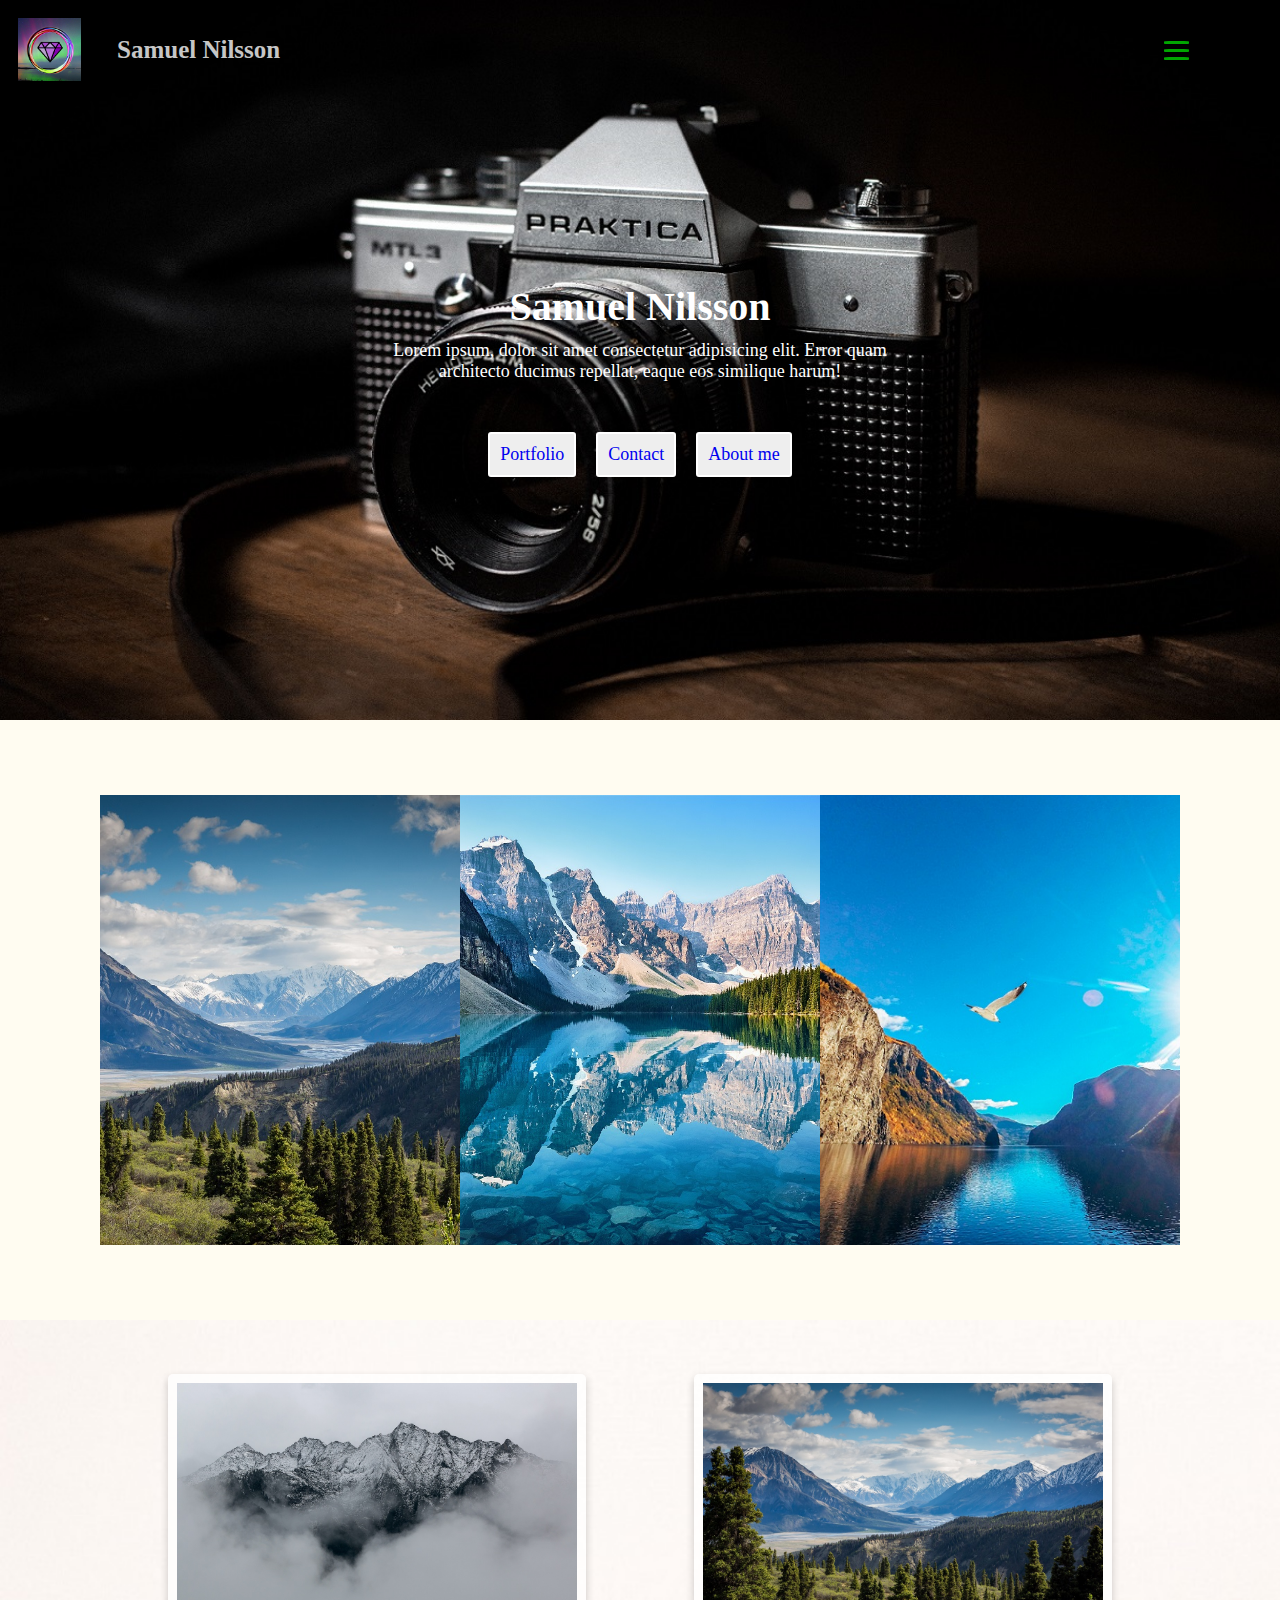
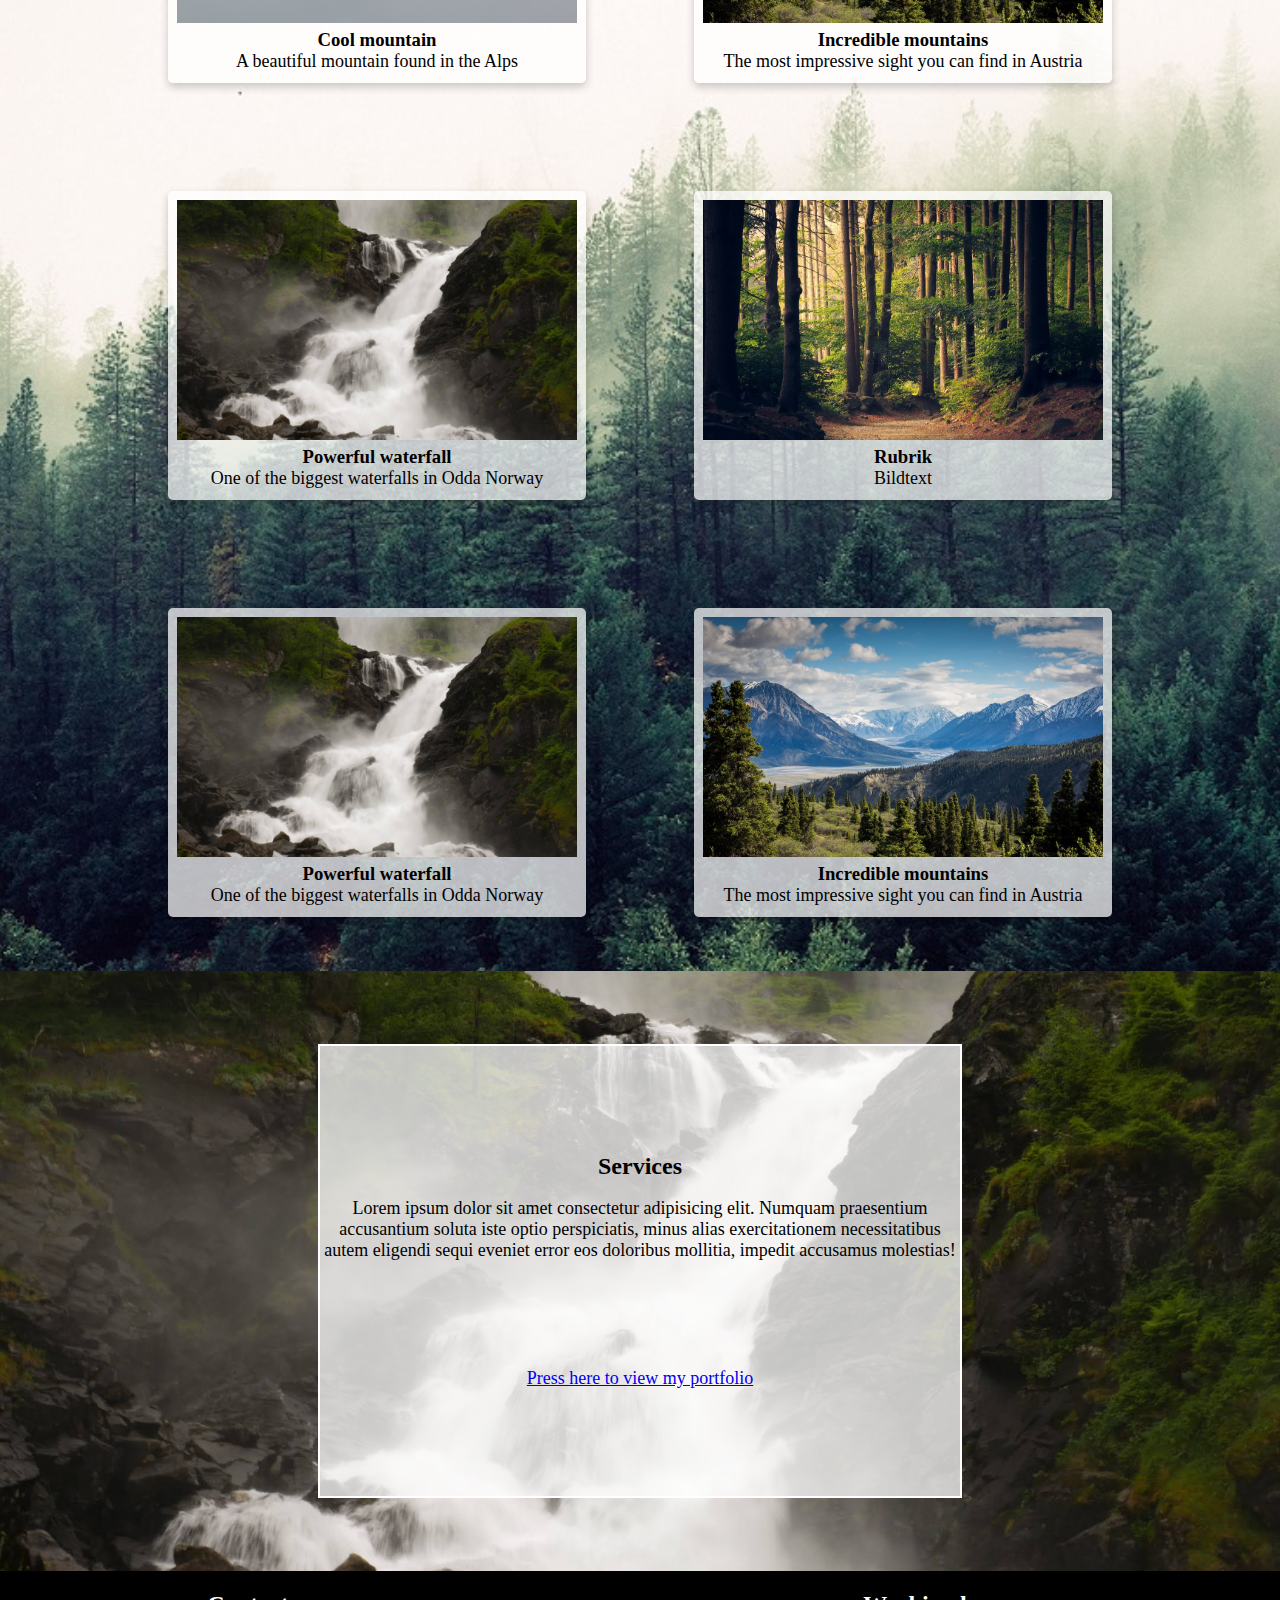
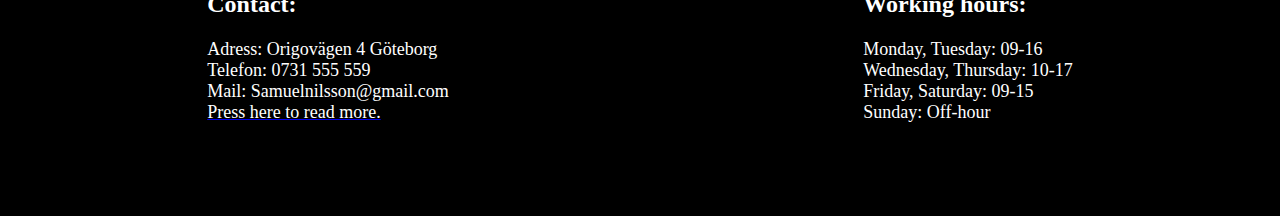
==== commit d10ab4d7: "fixat cardlayout, mobilbuggar osv" ====
--- a/index.html
+++ b/index.html
@@ -76,49 +76,49 @@
     <section id="mainpage_cardlayout">
         <div class="mainpage_card">
           <img src="img/mountain2_unsplash.jpg" alt="Bild på " class="mainpage_cardimg">
-            <div class="container">
+            <div class="container_card">
               <h3><b>Cool mountain</b></h3>
               <p>A beautiful mountain found in the Alps</p>
             </div>
           </div>
     
-          <div class="mainpage_card">
+        <div class="mainpage_card">
             <img src="img/mountain3_unsplash.jpg" alt="Bild på " class="mainpage_cardimg">
-            <div class="container">
-              <h3><b>Rubrik</b></h3>
-              <p>Bildtext</p>
+            <div class="container_card">
+                <h3><b>Incredible mountains</b></h3>
+                <p>The most impressive sight you can find in Austria</p>
+            </div>
+         </div>
+    
+        <div class="mainpage_card mainpage_card_remove">
+            <img src="img/Vattenfall.jpeg" alt="Bild på " class="mainpage_cardimg">
+            <div class="container_card">
+                <h3><b>Powerful waterfall</b></h3>
+                <p>One of the biggest waterfalls in Odda Norway</p>
+            </div>
+        </div>
+    
+        <div class="mainpage_card mainpage_card_remove">
+            <img src="img/forest1_unsplash.jpg" alt="Bild på " class="mainpage_cardimg">
+            <div class="container_card">
+                <h3><b>Rubrik</b></h3>
+                <p>Bildtext</p>
             </div>
           </div>
     
-          <div class="mainpage_card">
+        <div class="mainpage_card mainpage_card_remove">
             <img src="img/Vattenfall.jpeg" alt="Bild på " class="mainpage_cardimg">
-            <div class="container">
-              <h3><b>Rubrik</b></h3>
-              <p>Bildtext.</p>
-            </div>
-          </div>
-    
-          <div class="mainpage_card">
-            <img src="img/forest1_unsplash.jpg" alt="Bild på " class="mainpage_cardimg">
-            <div class="container">
-              <h3><b>Rubrik</b></h3>
-              <p>Bildtext</p>
-            </div>
-          </div>
-    
-        <div class="mainpage_card">
-            <img src="img/mountain3_unsplash.jpg" alt="Bild på " class="mainpage_cardimg" id="mainpage_card_remove">
-            <div class="container">
-              <h3><b>Rubrik</b></h3>
-              <p>Bildtext</p>
+            <div class="container_card">
+                <h3><b>Powerful waterfall</b></h3>
+                <p>One of the biggest waterfalls in Odda Norway</p>
             </div>
         </div>
     
-        <div class="mainpage_card">
-            <img src="img/.jpg" alt="Bild på " class="mainpage_cardimg" id="mainpage_card_remove">
-            <div class="container">
-              <h3><b>Rubrik</b></h3>
-              <p>Bildtext</p>
+        <div class="mainpage_card mainpage_card_remove">
+            <img src="img/mountain3_unsplash.jpg" alt="Bild på " class="mainpage_cardimg">
+            <div class="container_card">
+                <h3><b>Incredible mountains</b></h3>
+                <p>The most impressive sight you can find in Austria</p>
             </div>
         </div>
     
--- a/css/style.css
+++ b/css/style.css
@@ -122,7 +122,7 @@
   transform: translateX(-200px);
   /* background-image: url(/img/colorshift.gif);
   opacity: 0.5; */
-  background-size: cover;
+  /* background-size: cover; */
 }
 
 .burger_in_x_form #burger_line_2 {
@@ -284,7 +284,7 @@
   align-items: center;
 
   border: 2px solid white;
-  background-color: rgba(255, 255, 255, 0.749);
+  background-color: rgb(255, 255, 255);
   padding: 10vh;
   height: 5rem;
   width: auto;
@@ -311,6 +311,7 @@
   box-shadow: 0 4px 8px 0 rgba(0,0,0,0.2);
   transition: 0.3s;
   border-radius: 5px;
+  background-color: #ffffffb8;
 
   height: auto;
   width: 400px;
@@ -318,11 +319,11 @@
   margin: 6vh;
 }
   
-.card:hover {
+.mainpage_card:hover {
   box-shadow: 0 8px 16px 0 rgba(0,0,0,0.3);
 }
   
-.container {
+.container_card {
   padding: 2px 16px;
   display: flex;
   flex-direction: column;
@@ -846,7 +847,7 @@
     display: none;
   }
 
-  #mainpage_card_remove {
+  .mainpage_card_remove {
     display: none;
   }
 
@@ -891,9 +892,7 @@
   }
 
 
-  /* Ta bort hamburgarmenyn och gör om den till en meny längst upp på skärmen */
-
-  /* header{
+  header{
     grid-area: he;
     background-color: #000000;
     height: 100px;
@@ -907,29 +906,31 @@
     align-items: center;
     background-color: rgb(0, 0, 0);
     grid-area: na;
-  } */
+  }
     
+
   #link_list{
     flex: 1;
     text-align: center;
   
     background-color: rgb(0, 0, 0, 0.9);
     height: 100vh;
+    right: -800px;
     width: 100%;
-    position: fixed;
+    position: absolute;
     right: 0;
     top: 0;
     box-sizing: border-box;
 
-   
- 
+    transform: translateX(100%);
+    opacity: 1;
     z-index: 2;
+    overflow-x: hidden;
     
     white-space: nowrap;
     transition: transform 0.5s;
-
-  }
-  
+  }
+/*   
   #link_list li {
     display: block;
     padding: 15px;
@@ -940,7 +941,7 @@
     color: rgb(0, 0, 0);
     text-decoration: none;
     font-size: 1rem;
-    /* position: relative; */
+
     bottom: 2vh;
   
     letter-spacing: 0.1875rem;
@@ -950,12 +951,15 @@
 
   #link_list li::after{
    opacity: 1;
-  }
+  } */
   
   .link_list_visible {
-    transform: translateX(0);
     opacity: 1;
-    display: block;
+    transform: translateX(-800px);
+  }
+
+  /* .burger_in_x_form {
+    z-index: 3;
   }
 
   .burger_in_x_form #burger_line_1 {
@@ -972,7 +976,7 @@
 
   .button a{
     white-space: nowrap;
-  }
+  } */
 
 
   nav h1{
@@ -992,11 +996,89 @@
   }
 
   
+  #burger div {
+    width: 25px;
+    height: 3px;
+    background-color: rgb(1, 166, 1);
+    margin: 5px;
+    border-radius: 20%;
+    transition: all 0.5s;
+  }
+
+  #burger {
+    margin-right: 50px;
+    cursor: pointer;
+    position: absolute;
+    top: 2.5vh;
+    right: -1vh;
+  }
+
+  
 /* Övrigt */
 
-#portfolio_h2 {
-  font-size: 8vh;
-  white-space: nowrap;
-}
-  
-}
+  #portfolio_h2 {
+    font-size: 8vh;
+    white-space: nowrap;
+  }
+
+  footer {
+    flex-direction: column;
+    height: 60vh;
+    padding-left: 5vh;
+  }
+  
+}
+
+
+
+
+    
+/*   
+
+
+#link_list{
+  
+  right: -200px;
+  display: flex;
+  flex-direction: column;
+  align-items: center;
+  justify-content: space-around;
+  list-style: none;
+  transition: all 0.5s;
+  z-index: 1;
+}
+
+#link_list li{
+  list-style: none;
+  display: inline-block;
+  padding: 8px 12px;
+  position: relative;
+}
+  
+#link_list li a{
+  color: rgb(0, 0, 0);
+  text-decoration: none;
+  font-size: 1rem;
+
+  letter-spacing: 0.1875rem;
+  color: rgb(255, 128, 0);
+  font-weight: bold;
+  font-family: 'Franklin Gothic Medium', 'Arial Narrow', Arial, sans-serif;
+  text-transform: uppercase;
+}
+  
+#link_list li::after{
+  content: '';
+  width: 0%;
+  height: 2px;
+  background: red;
+  display: block;
+  margin: auto;
+  transition: 0.5s;
+}
+  
+#link_list li:hover::after{
+  width: 100%;
+}
+
+
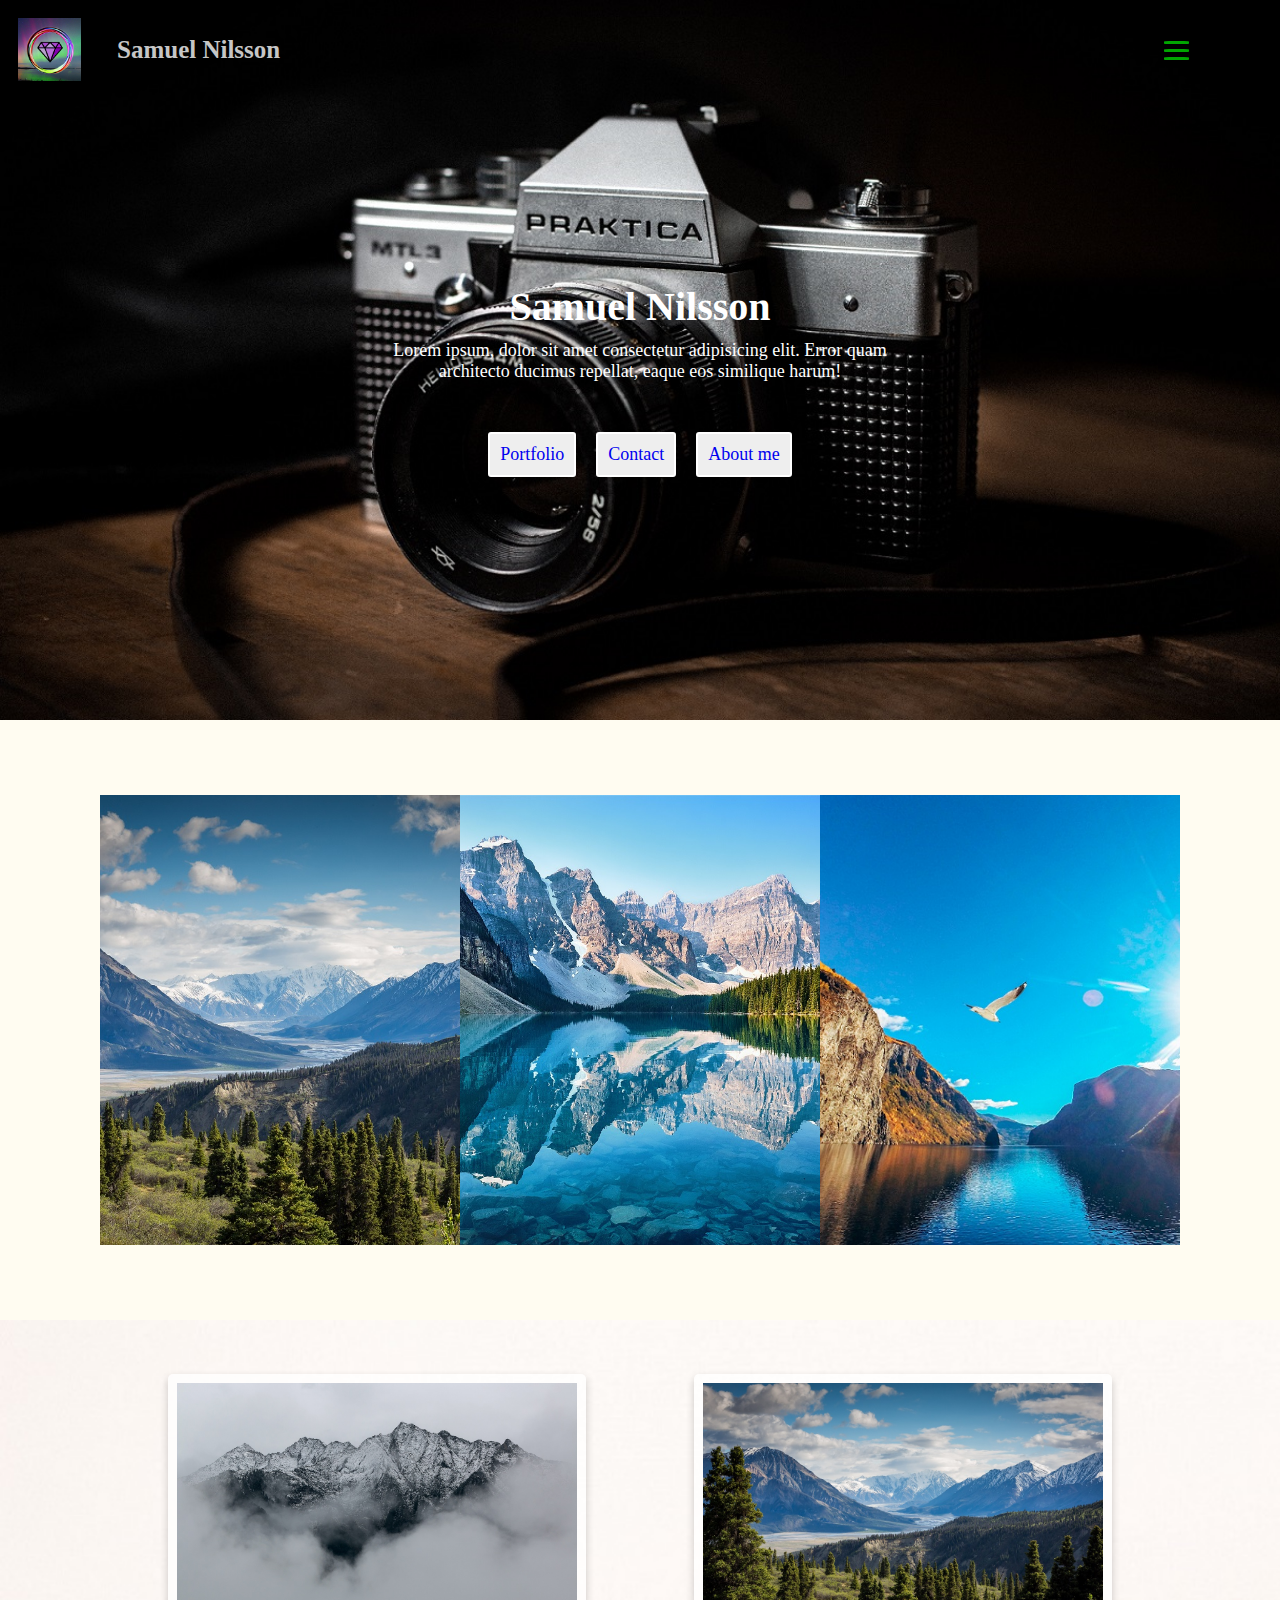
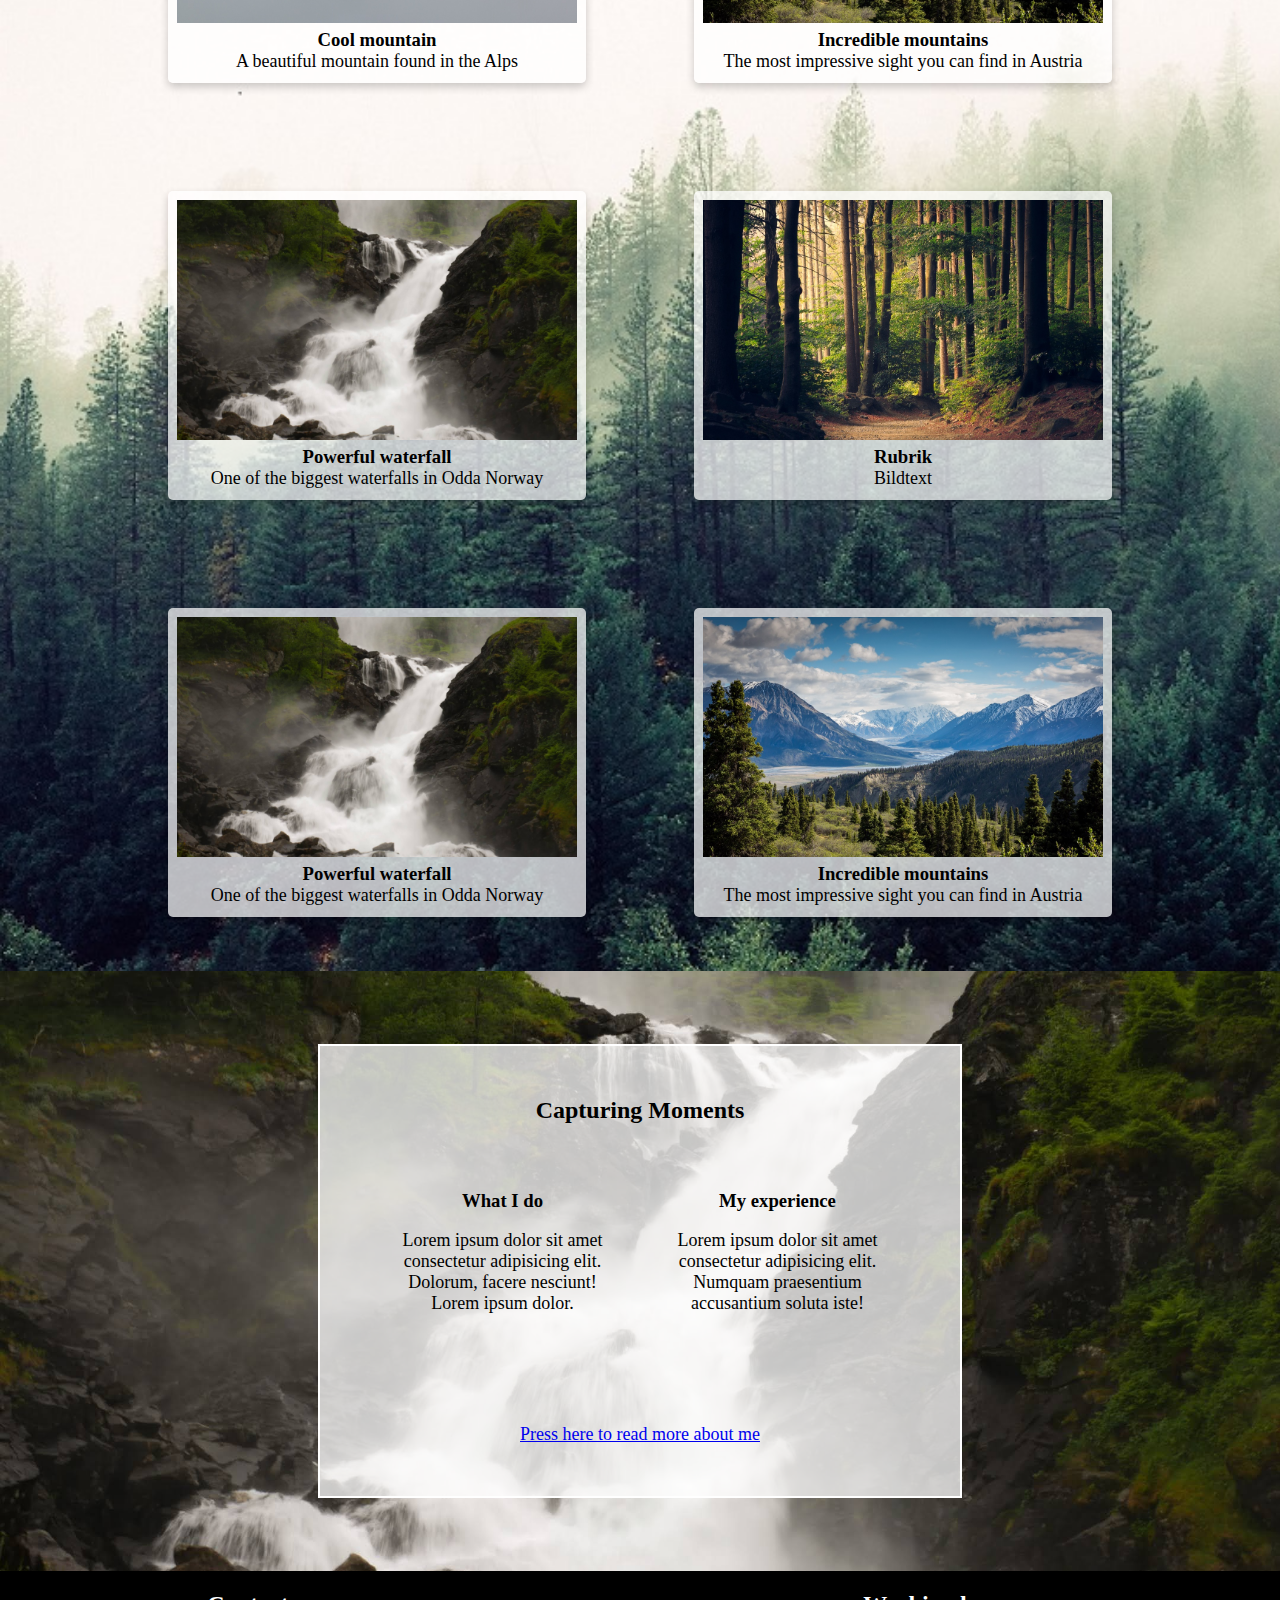
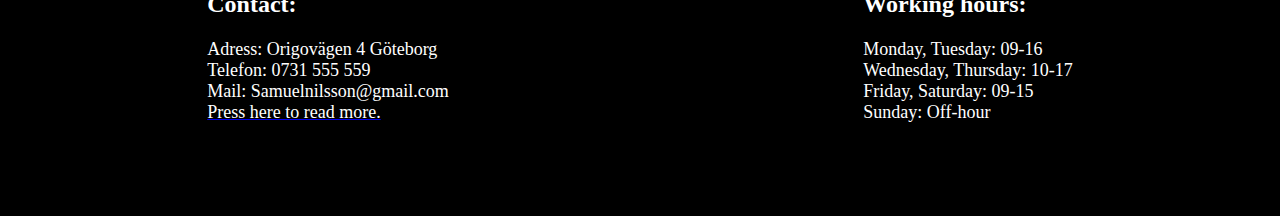
==== commit 0b16bfdf: "Fixat massa hamburgarbuggar och lagt till innehåll" ====
--- a/index.html
+++ b/index.html
@@ -63,16 +63,6 @@
         <div class="img_mainpage_area2" id="mainpage_area2_img3"></div>
     </div>
 
-    <!-- <div id="mainpage_area3">
-        <div class="boxed">
-            <section>
-                <h2>Samuel Nilsson</h2>
-                <br><p>Lorem ipsum dolor sit amet consectetur adipisicing elit. Numquam praesentium accusantium soluta iste optio perspiciatis, minus alias exercitationem necessitatibus autem eligendi sequi eveniet error eos doloribus mollitia, impedit accusamus molestias!</p>
-            </section>
-            <a href="about.html"><p>Press here to read more</p></a>
-        </div>
-    </div> -->
-
     <section id="mainpage_cardlayout">
         <div class="mainpage_card">
           <img src="img/mountain2_unsplash.jpg" alt="Bild på " class="mainpage_cardimg">
@@ -127,10 +117,20 @@
     <div id="mainpage_area4">
         <div class="boxed">
             <section>
-                <h2>Services</h2>
-                <br><p>Lorem ipsum dolor sit amet consectetur adipisicing elit. Numquam praesentium accusantium soluta iste optio perspiciatis, minus alias exercitationem necessitatibus autem eligendi sequi eveniet error eos doloribus mollitia, impedit accusamus molestias!</p>
+                <h2>Capturing Moments</h2>
+                <div id="flex_mainpage_area4">
+                    <div>
+                        <h3>What I do</h3>
+                        <br><p>Lorem ipsum dolor sit amet consectetur adipisicing elit. Dolorum, facere nesciunt! Lorem ipsum dolor.</p>
+                    </div>
+                    <div class="mainpage_card_remove">
+                        <h3>My experience</h3>
+                        <br><p>Lorem ipsum dolor sit amet consectetur adipisicing elit. Numquam praesentium accusantium soluta iste!</p>
+                    </div>
+                
+                </div>
             </section>
-            <a href="portfolio.html"><p>Press here to view my portfolio</p></a>
+            <a href="about.html"><p>Press here to read more about me</p></a>
         </div>
     </div>
 
--- a/css/style.css
+++ b/css/style.css
@@ -30,6 +30,7 @@
   background-color: rgb(0, 0, 0);
   grid-area: na;
   height: 11vh;
+  overflow-x: hidden;
 }
 
 nav h1 {
@@ -50,6 +51,7 @@
 #link_list{
   flex: 1;
   text-align: right;
+  overflow-x: hidden;
 
   background-color: rgb(0, 0, 0);
   height: 400px;
@@ -63,7 +65,7 @@
   justify-content: space-around;
   list-style: none;
   transition: all 0.5s;
-  z-index: 1;
+  z-index: 3;
 }
     
   
@@ -274,6 +276,28 @@
 
   height: 600px;
   width: auto;
+  overflow: hidden;
+}
+
+#flex_mainpage_area4 {
+  display: flex;
+  align-items: center;
+  text-align: center;
+  justify-content: space-evenly;
+  flex-direction: row;
+  
+  width: auto;
+  height: 60%;
+  padding: 5vh;
+  overflow: hidden;
+}
+
+#flex_mainpage_area4 div{
+color: rgb(0, 0, 0);
+width: 50%;
+padding: 2vh;
+max-height: 400px;
+overflow: hidden;
 }
 
 .boxed_card {
@@ -312,6 +336,7 @@
   transition: 0.3s;
   border-radius: 5px;
   background-color: #ffffffb8;
+  text-align: center;
 
   height: auto;
   width: 400px;
@@ -827,7 +852,12 @@
 
 @media only screen and (max-width: 800px) {
   
-/* Småändringar i gridwrappers för att mobilanpassa sidan */
+/* Ändringar i gridwrappers för att mobilanpassa sidan */
+
+  * {
+    z-index: 2;
+    overflow-x: hidden;
+  }
 
   #gridwrapper1 {
     grid-template-columns: 1fr 1fr;
@@ -915,68 +945,22 @@
   
     background-color: rgb(0, 0, 0, 0.9);
     height: 100vh;
-    right: -800px;
+    left: -800px;
     width: 100%;
     position: absolute;
-    right: 0;
     top: 0;
     box-sizing: border-box;
 
-    transform: translateX(100%);
-    opacity: 1;
-    z-index: 2;
     overflow-x: hidden;
-    
     white-space: nowrap;
     transition: transform 0.5s;
   }
-/*   
-  #link_list li {
-    display: block;
-    padding: 15px;
-    text-align: center;
-  }
-
-  #link_list li a{
-    color: rgb(0, 0, 0);
-    text-decoration: none;
-    font-size: 1rem;
-
-    bottom: 2vh;
-  
-    letter-spacing: 0.1875rem;
-    color: rgb(255, 128, 0);
-    display: block;
-  }
-
-  #link_list li::after{
-   opacity: 1;
-  } */
+
   
   .link_list_visible {
-    opacity: 1;
-    transform: translateX(-800px);
-  }
-
-  /* .burger_in_x_form {
-    z-index: 3;
-  }
-
-  .burger_in_x_form #burger_line_1 {
-    transform: rotate(45deg) translate(-2px, 5px);
-  }
-
-  .burger_in_x_form #burger_line_2 {
-    opacity: 0;
-  }
-
-  .burger_in_x_form #burger_line_3 {
-    transform: rotate(-45deg) translate(-2px, -5px);
-  }
-
-  .button a{
-    white-space: nowrap;
-  } */
+    transform: translateX(800px);
+    z-index: 3;    
+  }
 
 
   nav h1{
@@ -1003,6 +987,7 @@
     margin: 5px;
     border-radius: 20%;
     transition: all 0.5s;
+    z-index: 5;
   }
 
   #burger {
@@ -1011,6 +996,7 @@
     position: absolute;
     top: 2.5vh;
     right: -1vh;
+    z-index: 5;
   }
 
   
@@ -1023,62 +1009,8 @@
 
   footer {
     flex-direction: column;
-    height: 60vh;
+    height: 70vh;
     padding-left: 5vh;
   }
   
 }
-
-
-
-
-    
-/*   
-
-
-#link_list{
-  
-  right: -200px;
-  display: flex;
-  flex-direction: column;
-  align-items: center;
-  justify-content: space-around;
-  list-style: none;
-  transition: all 0.5s;
-  z-index: 1;
-}
-
-#link_list li{
-  list-style: none;
-  display: inline-block;
-  padding: 8px 12px;
-  position: relative;
-}
-  
-#link_list li a{
-  color: rgb(0, 0, 0);
-  text-decoration: none;
-  font-size: 1rem;
-
-  letter-spacing: 0.1875rem;
-  color: rgb(255, 128, 0);
-  font-weight: bold;
-  font-family: 'Franklin Gothic Medium', 'Arial Narrow', Arial, sans-serif;
-  text-transform: uppercase;
-}
-  
-#link_list li::after{
-  content: '';
-  width: 0%;
-  height: 2px;
-  background: red;
-  display: block;
-  margin: auto;
-  transition: 0.5s;
-}
-  
-#link_list li:hover::after{
-  width: 100%;
-}
-
-
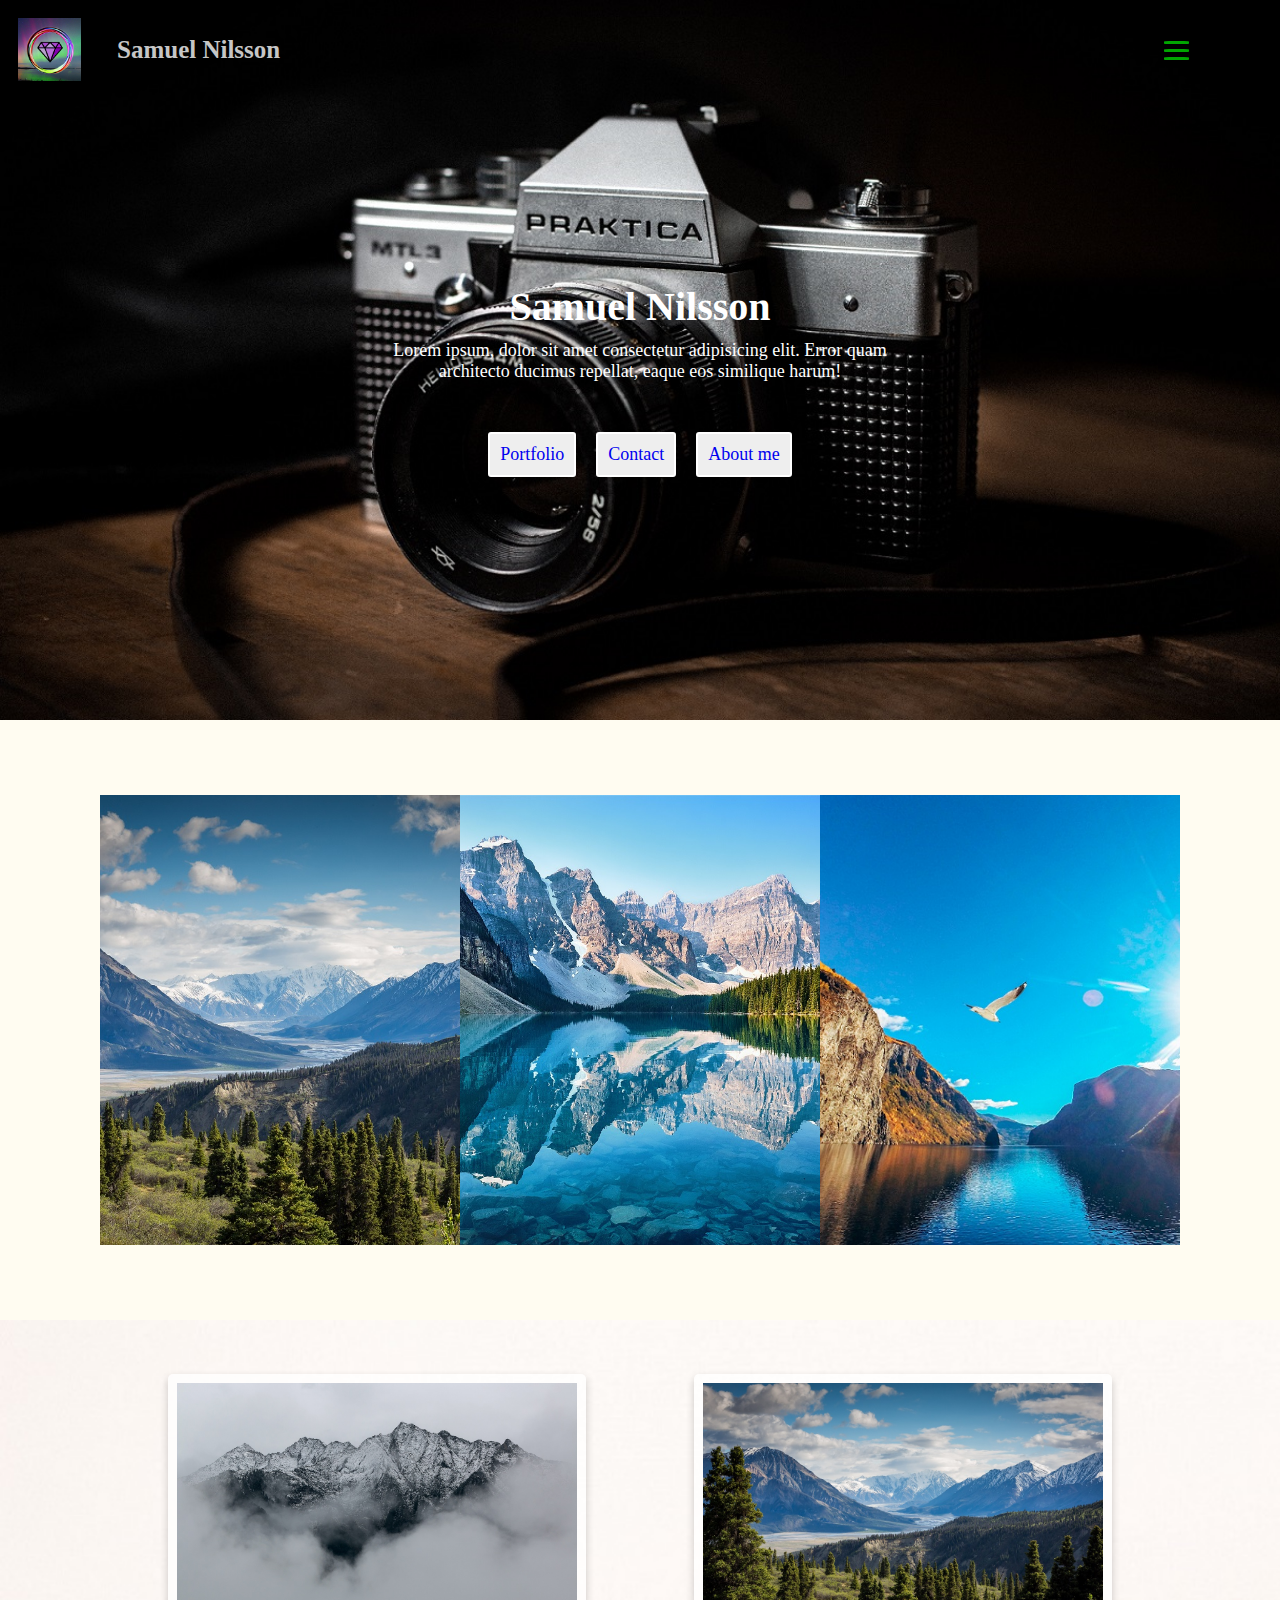
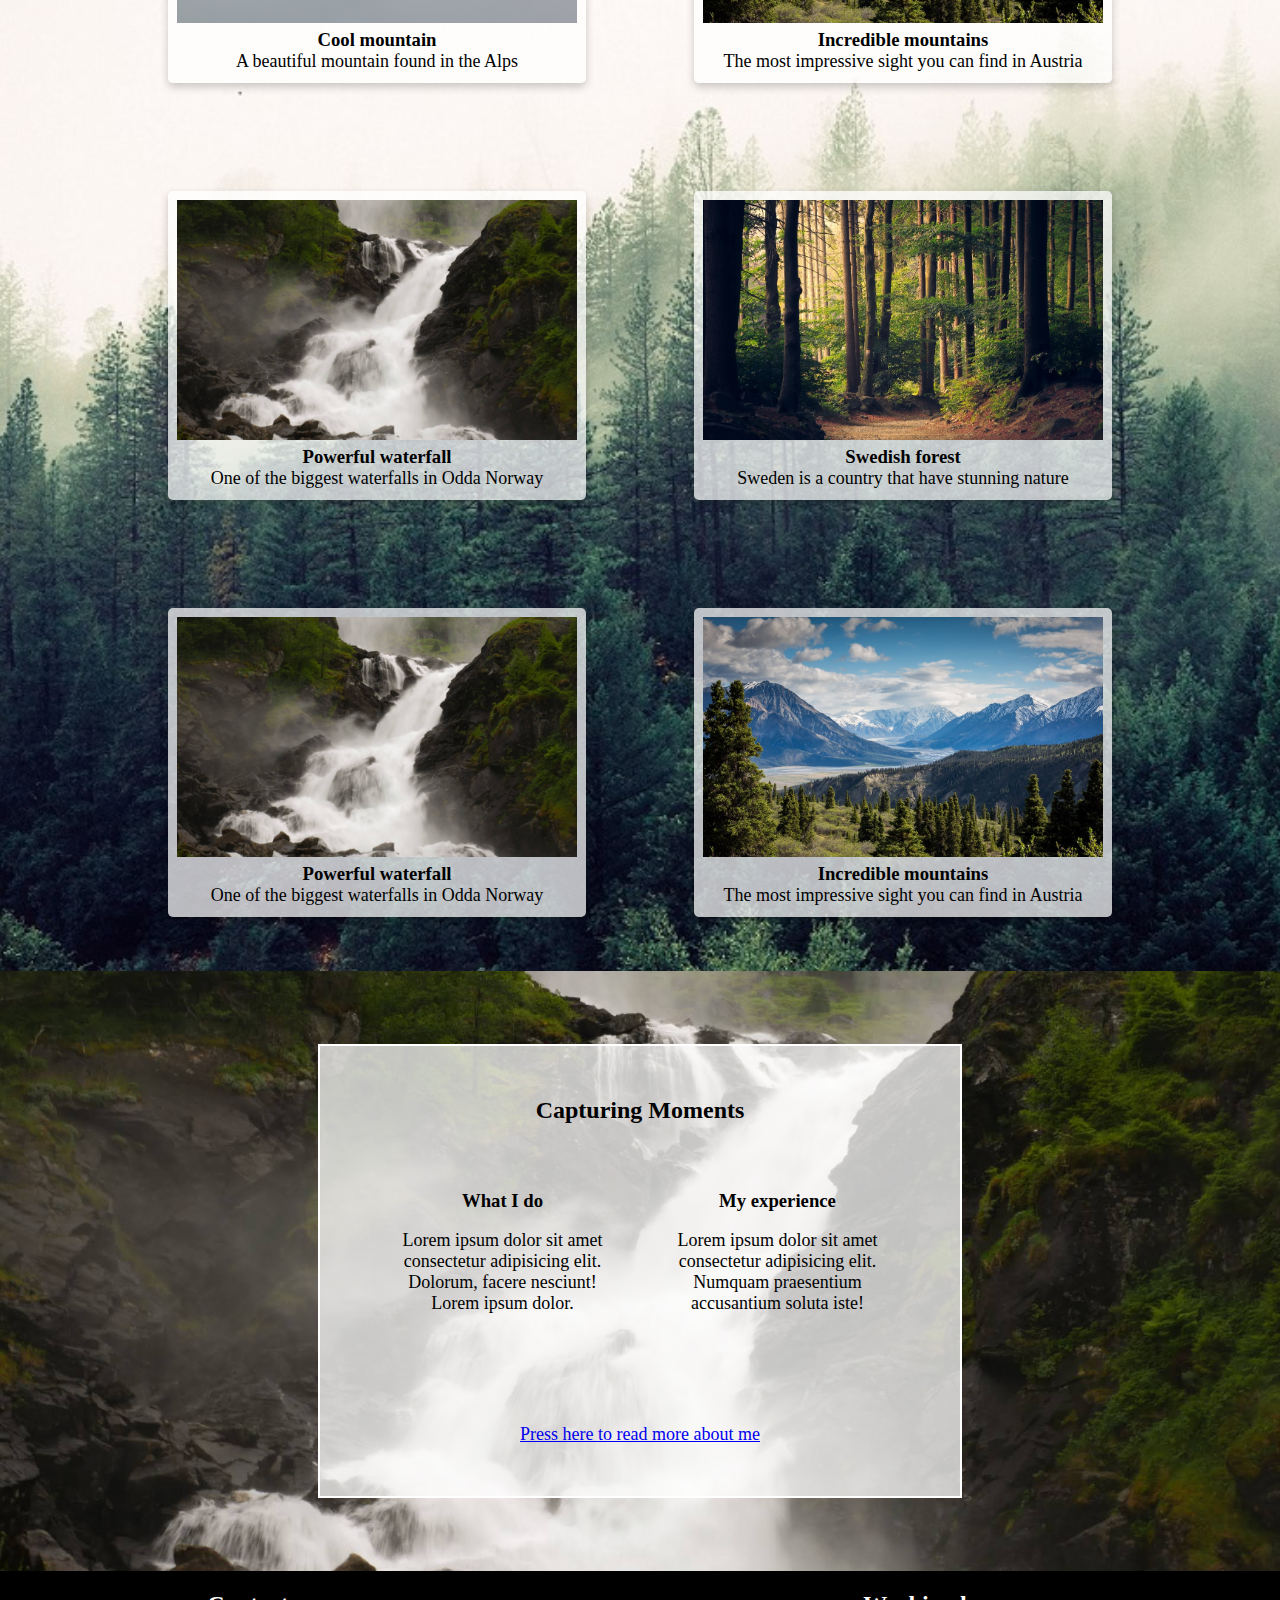
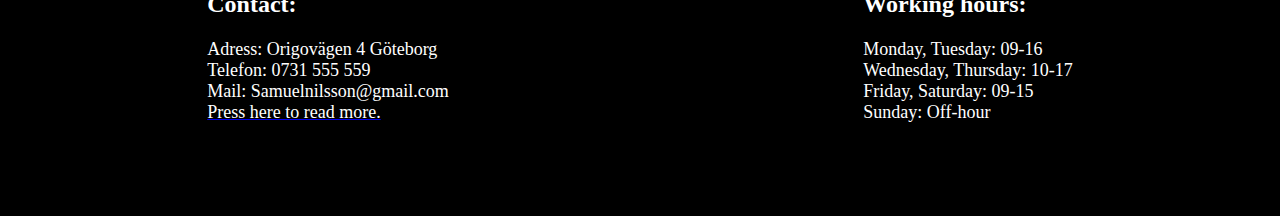
==== commit 2e3af3d9: "alt taggar till bilder" ====
--- a/index.html
+++ b/index.html
@@ -65,7 +65,7 @@
 
     <section id="mainpage_cardlayout">
         <div class="mainpage_card">
-          <img src="img/mountain2_unsplash.jpg" alt="Bild på " class="mainpage_cardimg">
+          <img src="img/mountain2_unsplash.jpg" alt="Photo of a beautiful mountain" class="mainpage_cardimg">
             <div class="container_card">
               <h3><b>Cool mountain</b></h3>
               <p>A beautiful mountain found in the Alps</p>
@@ -73,7 +73,7 @@
           </div>
     
         <div class="mainpage_card">
-            <img src="img/mountain3_unsplash.jpg" alt="Bild på " class="mainpage_cardimg">
+            <img src="img/mountain3_unsplash.jpg" alt="Photo of a beautiful mountain" class="mainpage_cardimg">
             <div class="container_card">
                 <h3><b>Incredible mountains</b></h3>
                 <p>The most impressive sight you can find in Austria</p>
@@ -81,7 +81,7 @@
          </div>
     
         <div class="mainpage_card mainpage_card_remove">
-            <img src="img/Vattenfall.jpeg" alt="Bild på " class="mainpage_cardimg">
+            <img src="img/Vattenfall.jpeg" alt="Photo of an impressive waterfall" class="mainpage_cardimg">
             <div class="container_card">
                 <h3><b>Powerful waterfall</b></h3>
                 <p>One of the biggest waterfalls in Odda Norway</p>
@@ -89,15 +89,15 @@
         </div>
     
         <div class="mainpage_card mainpage_card_remove">
-            <img src="img/forest1_unsplash.jpg" alt="Bild på " class="mainpage_cardimg">
+            <img src="img/forest1_unsplash.jpg" alt="Photo of a mysterious forest" class="mainpage_cardimg">
             <div class="container_card">
-                <h3><b>Rubrik</b></h3>
-                <p>Bildtext</p>
+                <h3><b>Swedish forest</b></h3>
+                <p>Sweden is a country that have stunning nature</p>
             </div>
           </div>
     
         <div class="mainpage_card mainpage_card_remove">
-            <img src="img/Vattenfall.jpeg" alt="Bild på " class="mainpage_cardimg">
+            <img src="img/Vattenfall.jpeg" alt="Photo of an impressive waterfall " class="mainpage_cardimg">
             <div class="container_card">
                 <h3><b>Powerful waterfall</b></h3>
                 <p>One of the biggest waterfalls in Odda Norway</p>
@@ -105,7 +105,7 @@
         </div>
     
         <div class="mainpage_card mainpage_card_remove">
-            <img src="img/mountain3_unsplash.jpg" alt="Bild på " class="mainpage_cardimg">
+            <img src="img/mountain3_unsplash.jpg" alt="Photo of an incredible mountain" class="mainpage_cardimg">
             <div class="container_card">
                 <h3><b>Incredible mountains</b></h3>
                 <p>The most impressive sight you can find in Austria</p>
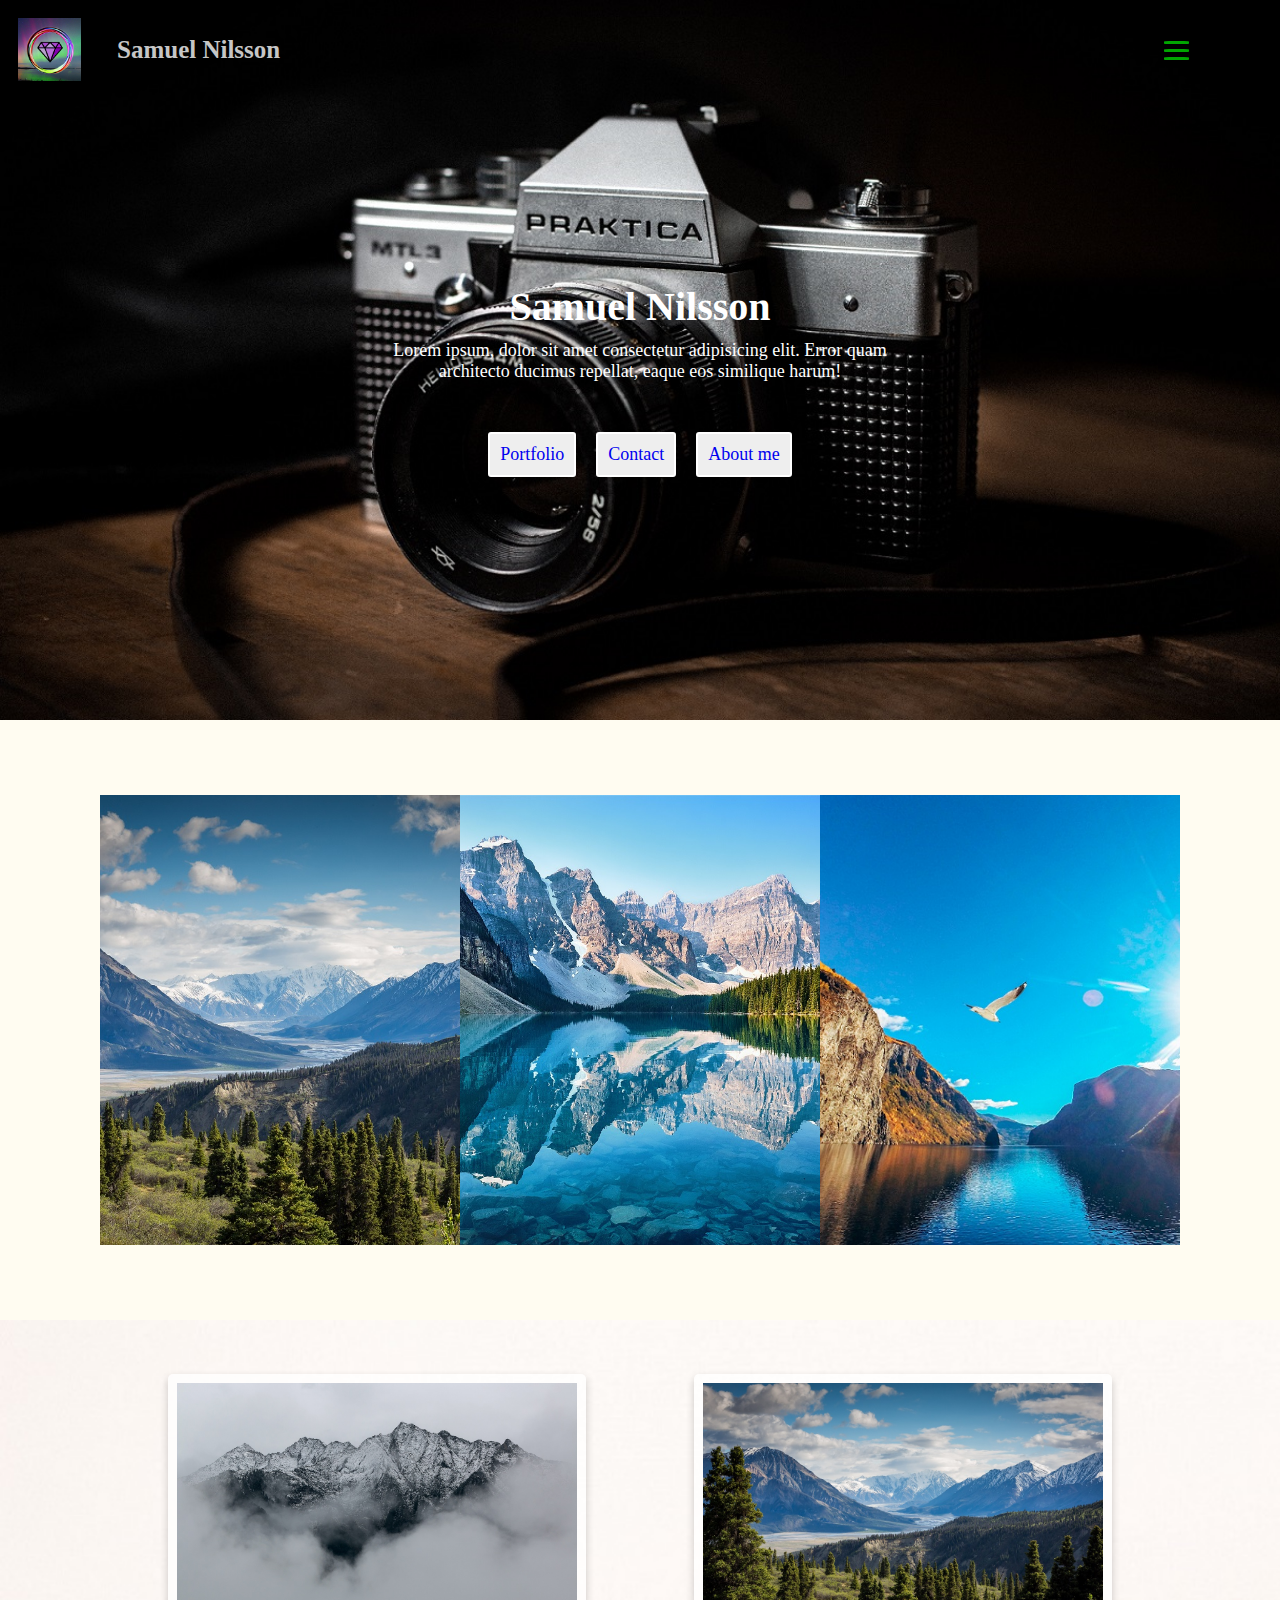
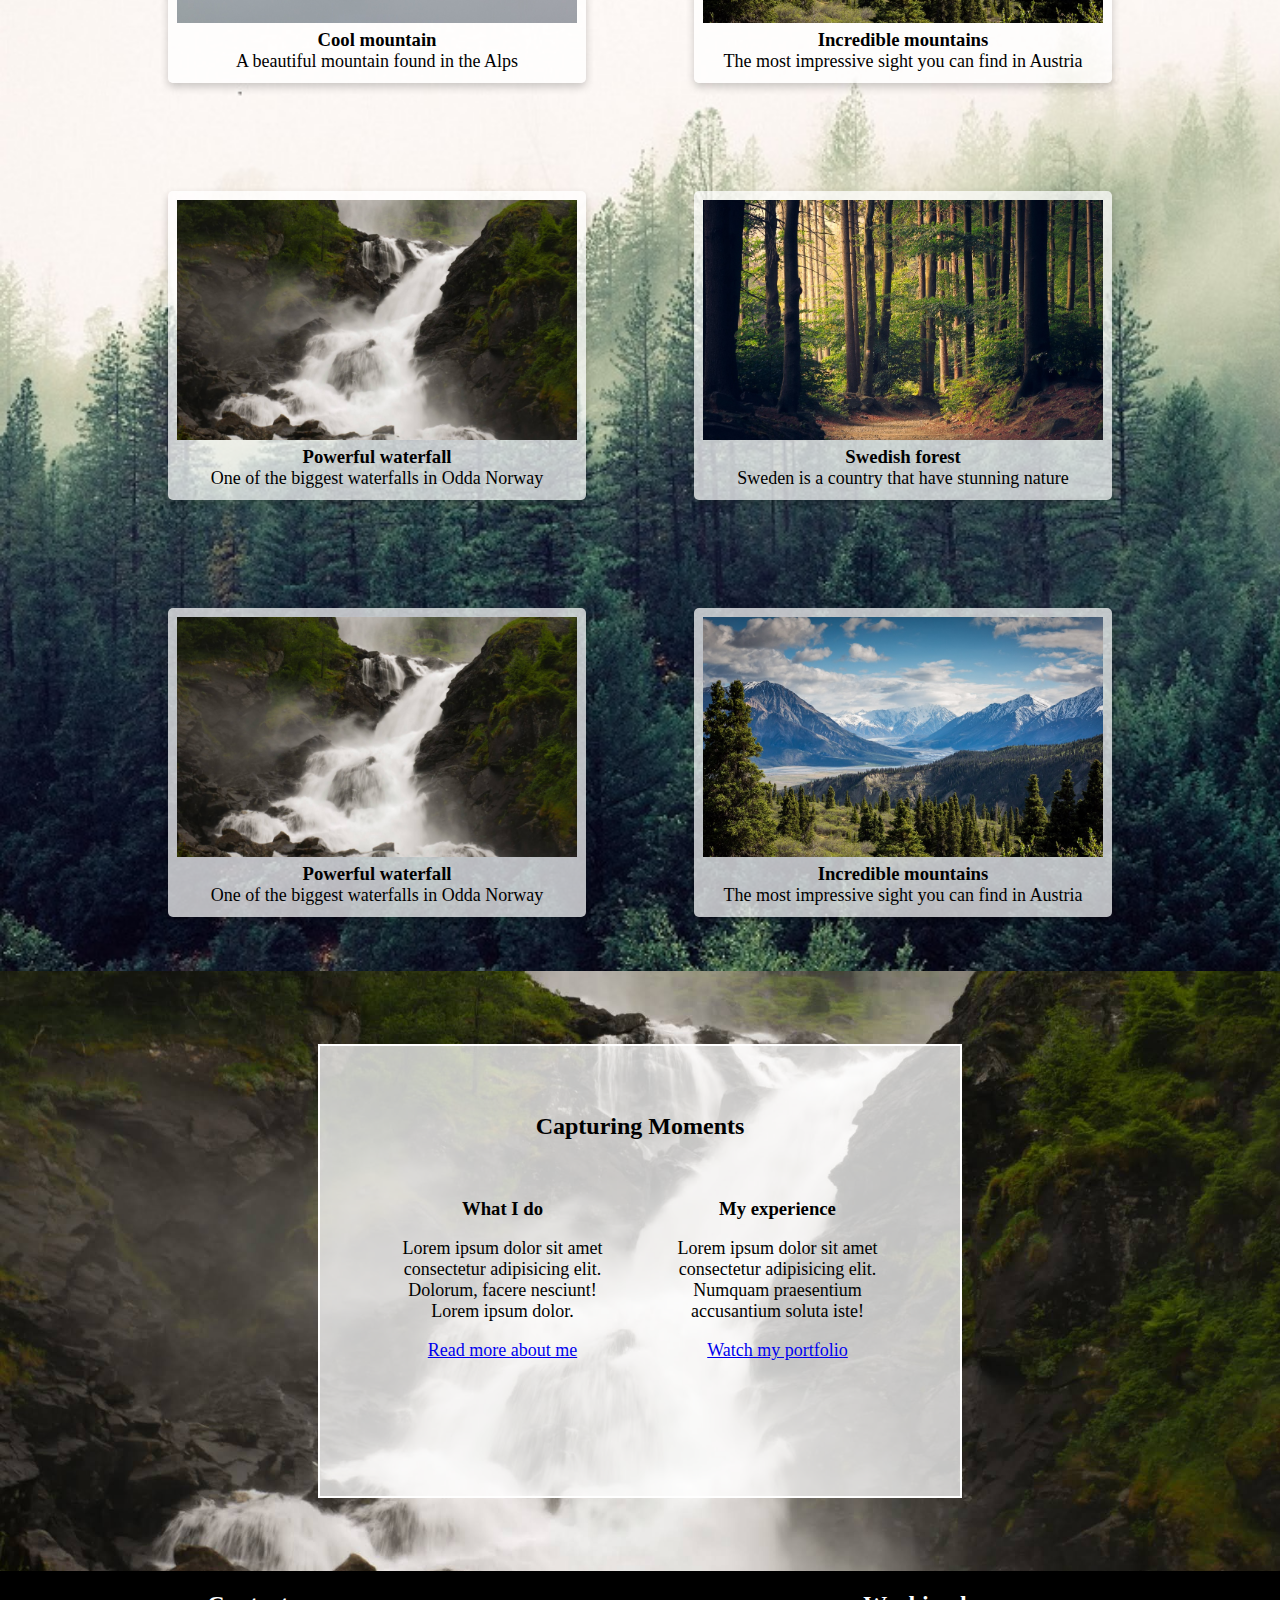
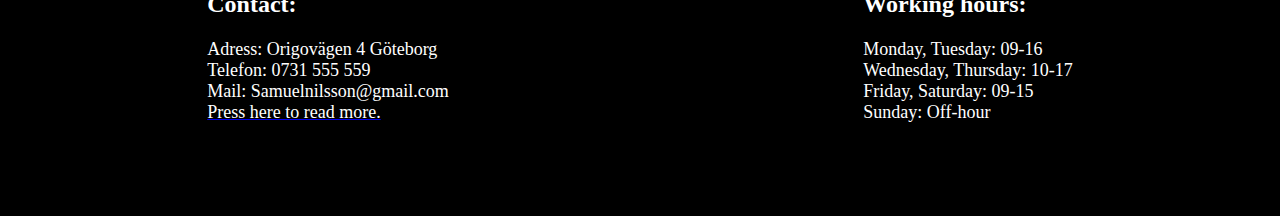
==== commit a755e1e6: "lite mer innehåll i index.html" ====
--- a/index.html
+++ b/index.html
@@ -120,17 +120,19 @@
                 <h2>Capturing Moments</h2>
                 <div id="flex_mainpage_area4">
                     <div>
-                        <h3>What I do</h3>
+                        <h3 class="mainpage_card_remove">What I do</h3>
                         <br><p>Lorem ipsum dolor sit amet consectetur adipisicing elit. Dolorum, facere nesciunt! Lorem ipsum dolor.</p>
+                        <br><a href="about.html"><p>Read more about me</p></a>
                     </div>
                     <div class="mainpage_card_remove">
                         <h3>My experience</h3>
                         <br><p>Lorem ipsum dolor sit amet consectetur adipisicing elit. Numquam praesentium accusantium soluta iste!</p>
+                        <br><a href="portfolio.html"><p>Watch my portfolio</p></a>
                     </div>
                 
                 </div>
             </section>
-            <a href="about.html"><p>Press here to read more about me</p></a>
+            
         </div>
     </div>
 
--- a/css/style.css
+++ b/css/style.css
@@ -294,10 +294,11 @@
 
 #flex_mainpage_area4 div{
 color: rgb(0, 0, 0);
-width: 50%;
+width: 70%;
 padding: 2vh;
 max-height: 400px;
 overflow: hidden;
+
 }
 
 .boxed_card {
